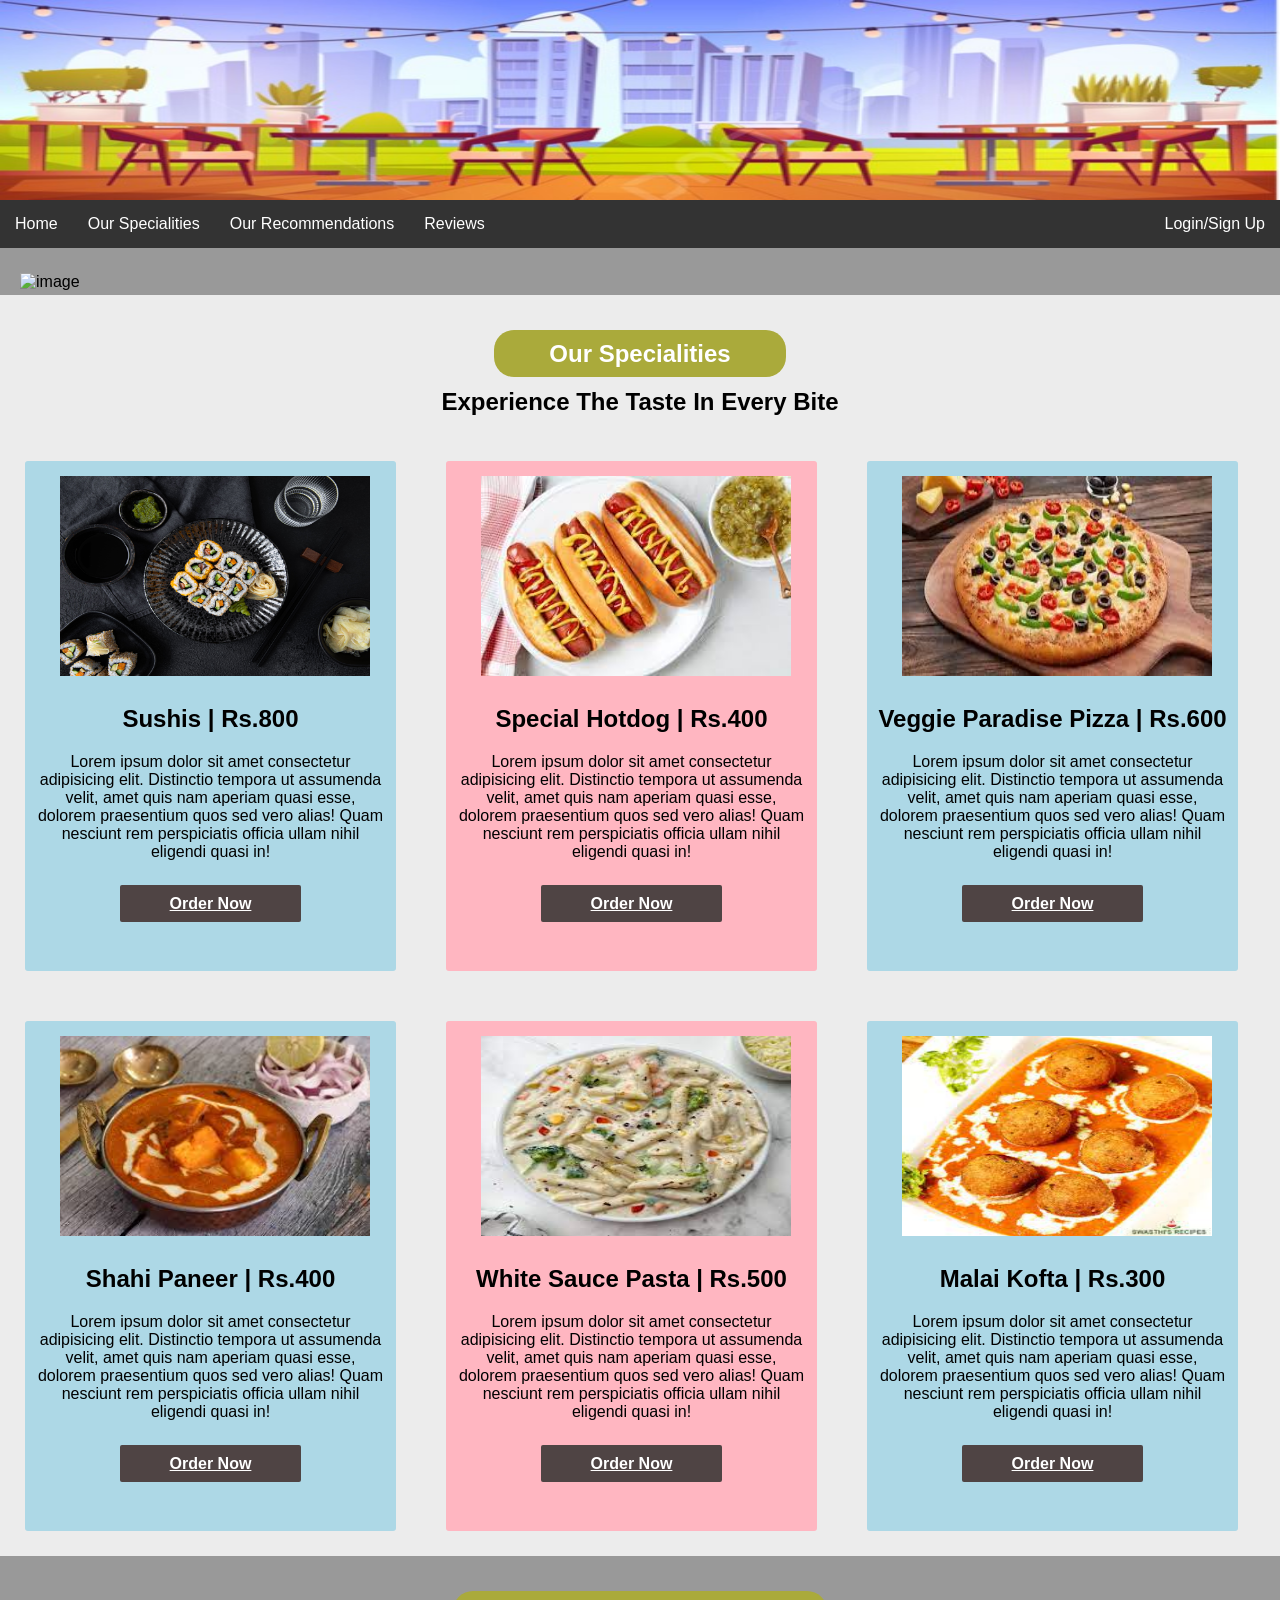
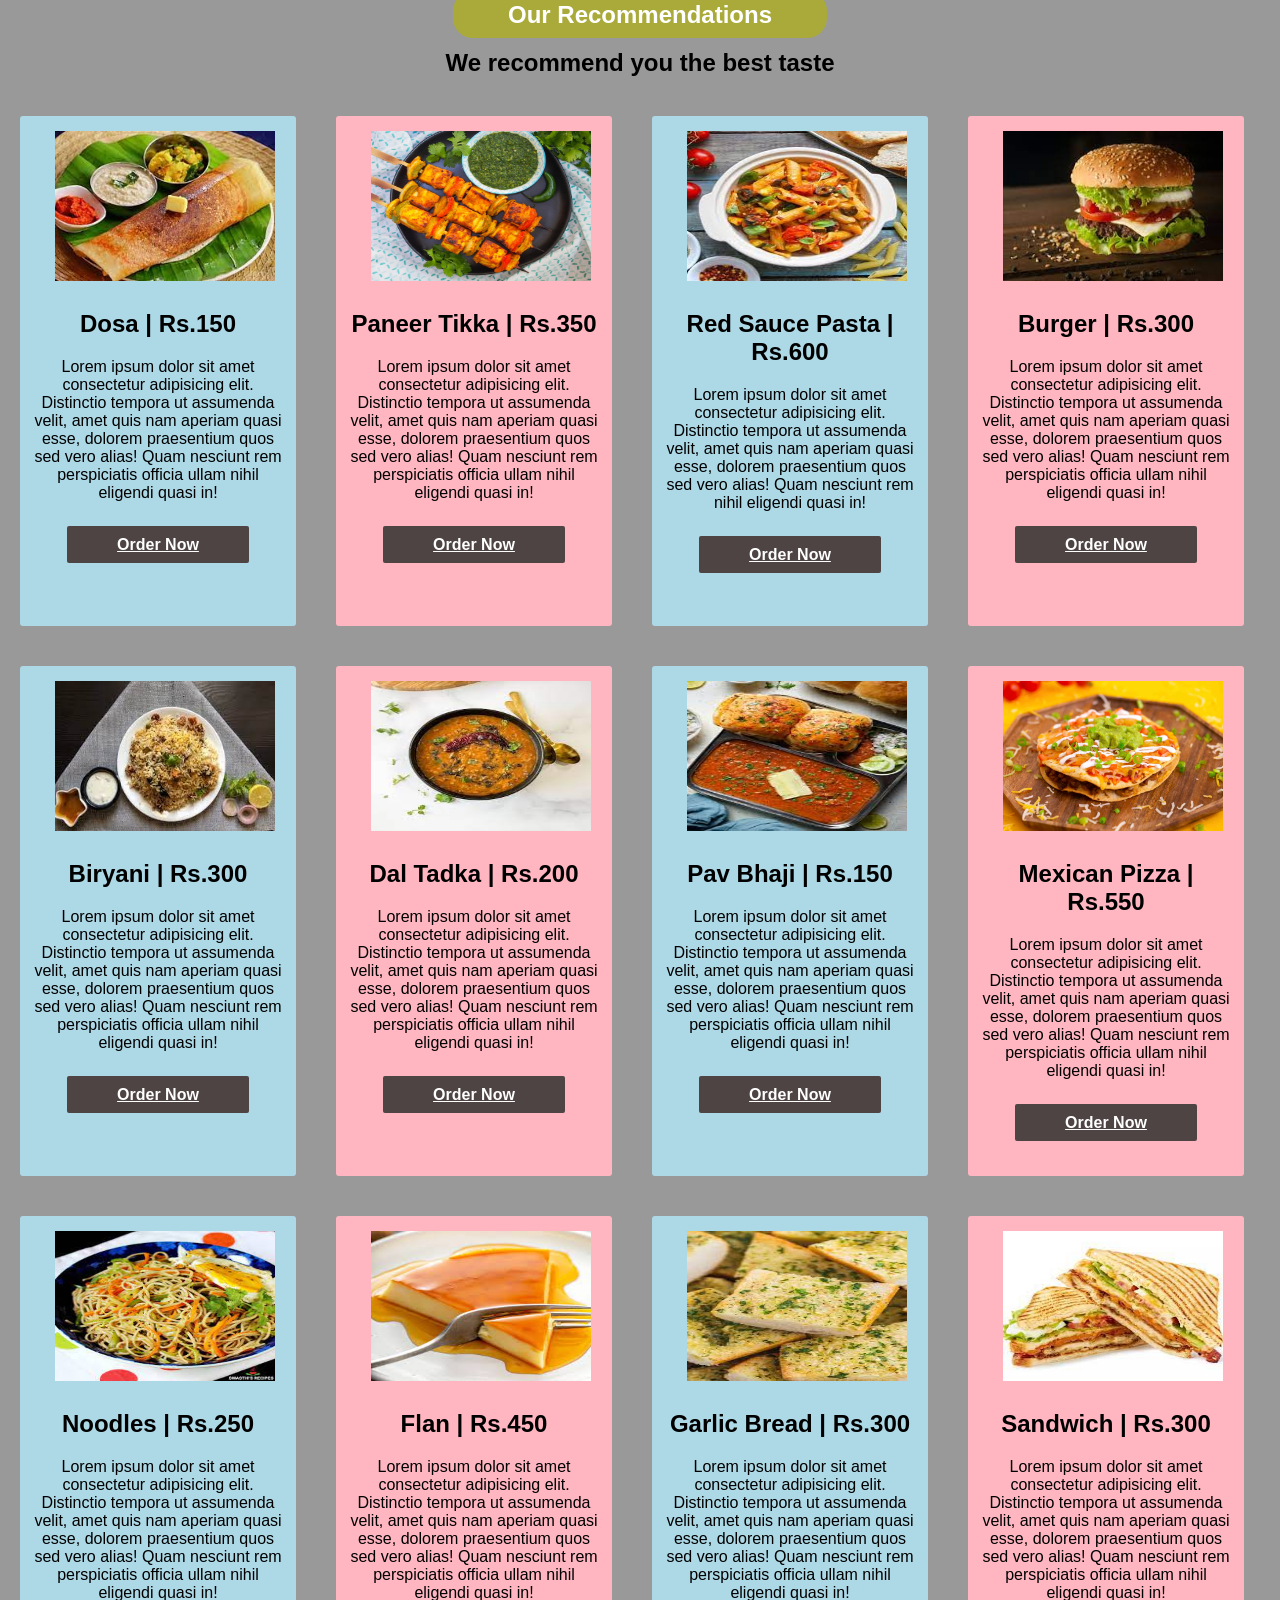
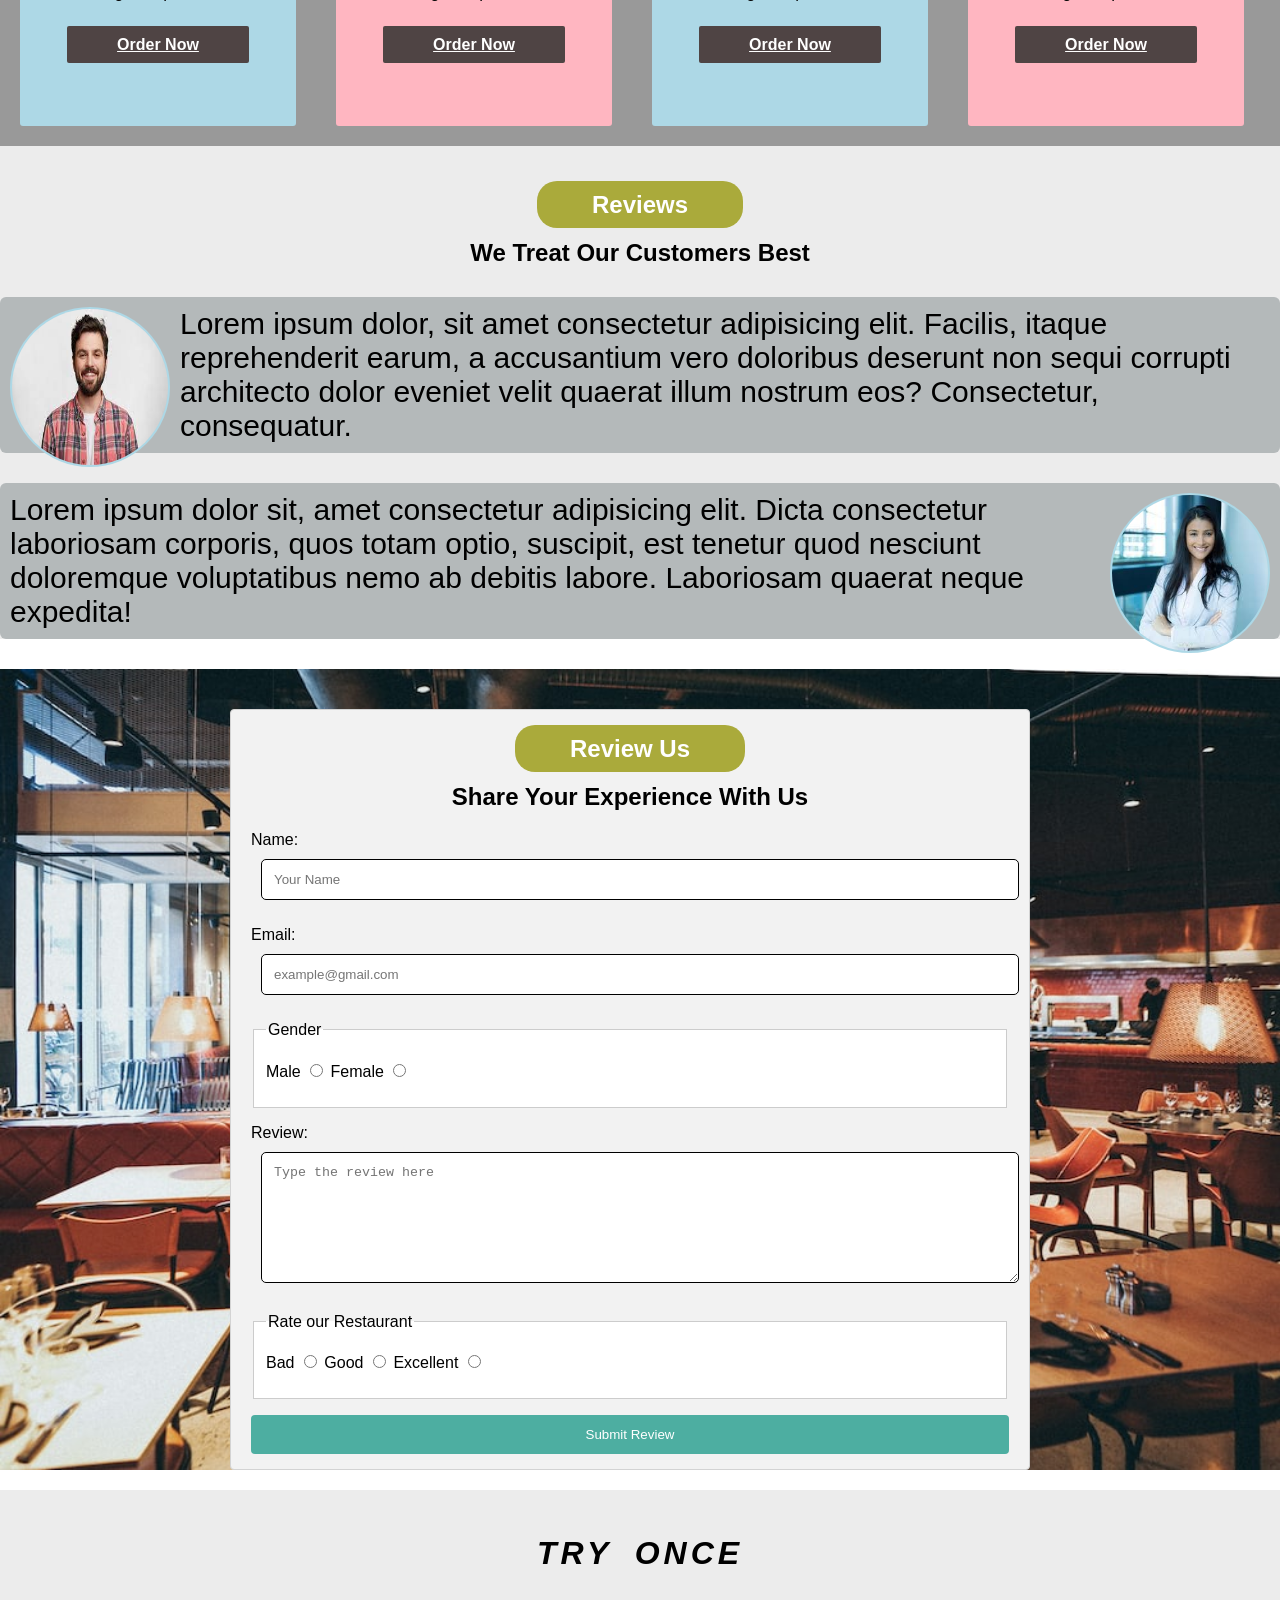
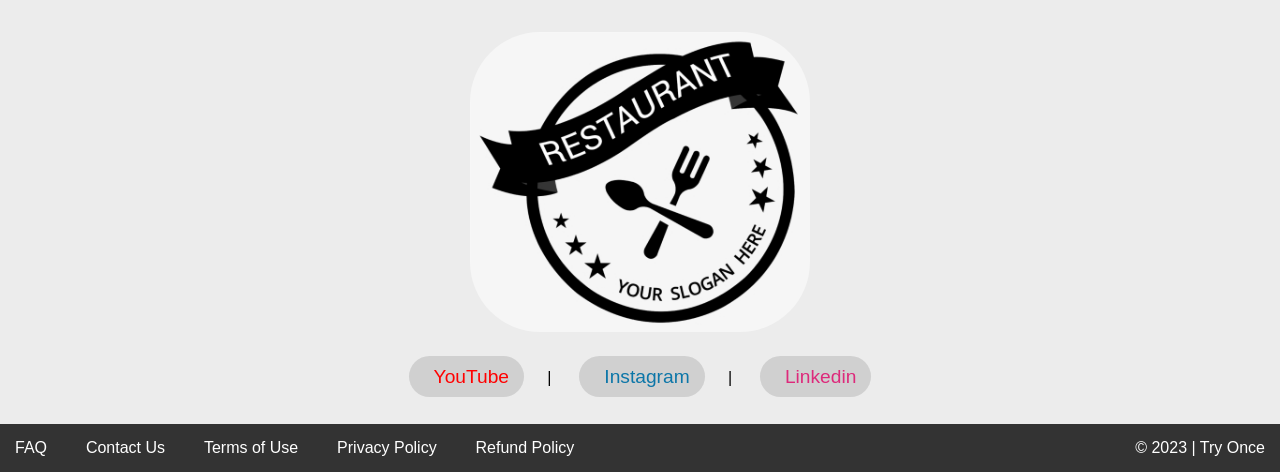
==== index.html @ 4b57f602 "restaurant_frontend_project" ====
<!DOCTYPE html>
<html lang="en">
<head>
    <meta charset="UTF-8">
    <meta http-equiv="X-UA-Compatible" content="IE=edge">
    <meta name="viewport" content="width=device-width, initial-scale=1.0">
    <title>Try Once | Restorent</title>
    
    <link rel="stylesheet" href="project1.css">

</head>
<body>
    <header> 
        <div class="banner">
        </div>
    </header> 
    <nav>
        <a href="#" target="_blank" >Home</a> 
        <a href="#" target="_blank" >Our Specialities</a>
        <a href="#" target="_blank" >Our Recommendations</a>
        <a href="#" target="_blank" >Reviews</a>
        <a class="flex-align-right" href="#" target="_blank" >Login/Sign Up</a>
    </nav>
    <main>
        <section> 
                <img class="home_img" src="https://m.media-amazon.com/images/I/71mlk+5TszL._SL1500_.jpg" alt="image">
        </section>
        <section>
            <h1> <span>Our Specialities
            </span> </h1>
            <h2> <span>Experience The Taste In Every Bite</span></h2>
            <div class="flex-container-1">
                <div class="class1">
                    <img src="sushis.jpg" width="250px" alt="This is a image.">
                    <h2>Sushis | Rs.800</h2>
                    <p>Lorem ipsum dolor sit amet consectetur adipisicing elit. Distinctio tempora ut assumenda velit, amet quis nam aperiam quasi esse, dolorem praesentium quos sed vero alias! Quam nesciunt rem perspiciatis officia ullam nihil eligendi quasi in!
                    </p>
                    <br>
                    <a href="#">Order Now</a>
                </div>

                <div class="class2">
                    <img src="hotdog.jpg" width="250px" alt="This is a image.">
                    <h2>Special Hotdog | Rs.400</h2>
                    <p>Lorem ipsum dolor sit amet consectetur adipisicing elit. Distinctio tempora ut assumenda velit, amet quis nam aperiam quasi esse, dolorem praesentium quos sed vero alias! Quam nesciunt rem perspiciatis officia ullam nihil eligendi quasi in!
                    </p>
                    <br>
                    <a href="#">Order Now</a>
                </div>
            
                <div class="class3">
                    <img src="paradise pizza.jpg" width="250px" alt="This is a image.">
                    <h2>Veggie Paradise Pizza | Rs.600</h2>
                    <p>Lorem ipsum dolor sit amet consectetur adipisicing elit. Distinctio tempora ut assumenda velit, amet quis nam aperiam quasi esse, dolorem praesentium quos sed vero alias! Quam nesciunt rem perspiciatis officia ullam nihil eligendi quasi in!
                    </p>
                    <br>
                    <a href="#">Order Now</a>
                </div>

                <div class="class1">
                    <img src="shahi paneer.jpg" width="250px" alt="This is a image.">
                    <h2>Shahi Paneer | Rs.400</h2>
                    <p>Lorem ipsum dolor sit amet consectetur adipisicing elit. Distinctio tempora ut assumenda velit, amet quis nam aperiam quasi esse, dolorem praesentium quos sed vero alias! Quam nesciunt rem perspiciatis officia ullam nihil eligendi quasi in!
                    </p>
                    <br>
                    <a href="#">Order Now</a>
                </div>

                <div class="class2">
                    <img src="sauce pasta.jpg" width="250px" alt="This is a image.">
                    <h2>White Sauce Pasta | Rs.500</h2>
                    <p>Lorem ipsum dolor sit amet consectetur adipisicing elit. Distinctio tempora ut assumenda velit, amet quis nam aperiam quasi esse, dolorem praesentium quos sed vero alias! Quam nesciunt rem perspiciatis officia ullam nihil eligendi quasi in!
                    </p>
                    <br>
                    <a href="#">Order Now</a>
                </div>
            
                <div class="class3">
                    <img src="kofta.jpg" width="250px" alt="This is a image.">
                    <h2>Malai Kofta | Rs.300</h2>
                    <p>Lorem ipsum dolor sit amet consectetur adipisicing elit. Distinctio tempora ut assumenda velit, amet quis nam aperiam quasi esse, dolorem praesentium quos sed vero alias! Quam nesciunt rem perspiciatis officia ullam nihil eligendi quasi in!
                    </p>
                    <br>
                    <a href="#">Order Now</a>
                </div>
                </div>
        </section>
        <section>
            <h1> <span>Our Recommendations</span> </h1>
            <h2> <span>We recommend you the best taste</span></h2>
            <div class="flex-container-1">
                    <div class="class4">
                        <img src="dosa.jpg" width="250px" alt="This is a image.">
                        <h2>Dosa | Rs.150</h2>
                        <p>Lorem ipsum dolor sit amet consectetur adipisicing elit. Distinctio tempora ut assumenda velit, amet quis nam aperiam quasi esse, dolorem praesentium quos sed vero alias! Quam nesciunt rem perspiciatis officia ullam nihil eligendi quasi in!
                        </p>
                        <br>
                        <a href="#">Order Now</a>
                    </div>
    
                    <div class="class5">
                        <img src="paneer tikka.jpg" width="250px" alt="This is a image.">
                        <h2>Paneer Tikka | Rs.350</h2>
                        <p>Lorem ipsum dolor sit amet consectetur adipisicing elit. Distinctio tempora ut assumenda velit, amet quis nam aperiam quasi esse, dolorem praesentium quos sed vero alias! Quam nesciunt rem perspiciatis officia ullam nihil eligendi quasi in!
                        </p>
                        <br>
                        <a href="#">Order Now</a>
                    </div>
                
                    <div class="class4">
                        <img src="red sauce pasta.jpg" width="250px" alt="This is a image.">
                        <h2>Red Sauce Pasta | Rs.600</h2>
                        <p>Lorem ipsum dolor sit amet consectetur adipisicing elit. Distinctio tempora ut assumenda velit, amet quis nam aperiam quasi esse, dolorem praesentium quos sed vero alias! Quam nesciunt rem nihil eligendi quasi in!
                        </p>
                        <br>
                        <a href="#">Order Now</a>
                    </div>
    
                    <div class="class5">
                        <img src="burger.jpg" width="250px" alt="This is a image.">
                        <h2>Burger | Rs.300</h2>
                        <p>Lorem ipsum dolor sit amet consectetur adipisicing elit. Distinctio tempora ut assumenda velit, amet quis nam aperiam quasi esse, dolorem praesentium quos sed vero alias! Quam nesciunt rem perspiciatis officia ullam nihil eligendi quasi in!
                        </p>
                        <br>
                        <a href="#">Order Now</a>
                    </div>
    
                    <div class="class4">
                        <img src="biryani.jpg" width="250px" alt="This is a image.">
                        <h2>Biryani | Rs.300</h2>
                        <p>Lorem ipsum dolor sit amet consectetur adipisicing elit. Distinctio tempora ut assumenda velit, amet quis nam aperiam quasi esse, dolorem praesentium quos sed vero alias! Quam nesciunt rem perspiciatis officia ullam nihil eligendi quasi in!
                        </p>
                        <br>
                        <a href="#">Order Now</a>
                    </div>
                
                    <div class="class5">
                        <img src="dal tadka.jpg" width="250px" alt="This is a image.">
                        <h2>Dal Tadka | Rs.200</h2>
                        <p>Lorem ipsum dolor sit amet consectetur adipisicing elit. Distinctio tempora ut assumenda velit, amet quis nam aperiam quasi esse, dolorem praesentium quos sed vero alias! Quam nesciunt rem perspiciatis officia ullam nihil eligendi quasi in!
                        </p>
                        <br>
                        <a href="#">Order Now</a>
                    </div>

                    <div class="class4">
                            <img src="pav.jpg" width="250px" alt="This is a image.">
                            <h2>Pav Bhaji | Rs.150</h2>
                            <p>Lorem ipsum dolor sit amet consectetur adipisicing elit. Distinctio tempora ut assumenda velit, amet quis nam aperiam quasi esse, dolorem praesentium quos sed vero alias! Quam nesciunt rem perspiciatis officia ullam nihil eligendi quasi in!
                            </p>
                            <br>
                            <a href="#">Order Now</a>
                        </div>
        
                        <div class="class5">
                            <img src="mexican pizza.jpg" width="250px" alt="This is a image.">
                            <h2>Mexican Pizza | Rs.550</h2>
                            <p>Lorem ipsum dolor sit amet consectetur adipisicing elit. Distinctio tempora ut assumenda velit, amet quis nam aperiam quasi esse, dolorem praesentium quos sed vero alias! Quam nesciunt rem perspiciatis officia ullam nihil eligendi quasi in!
                            </p>
                            <br>
                            <a href="#">Order Now</a>
                        </div>
                    
                        <div class="class4">
                            <img src="noodles.jpg" width="250px" alt="This is a image.">
                            <h2>Noodles | Rs.250</h2>
                            <p>Lorem ipsum dolor sit amet consectetur adipisicing elit. Distinctio tempora ut assumenda velit, amet quis nam aperiam quasi esse, dolorem praesentium quos sed vero alias! Quam nesciunt rem perspiciatis officia ullam nihil eligendi quasi in!
                            </p>
                            <br>
                            <a href="#">Order Now</a>
                        </div>
        
                        <div class="class5">
                            <img src="flan.jpg" width="250px" alt="This is a image.">
                            <h2>Flan | Rs.450</h2>
                            <p>Lorem ipsum dolor sit amet consectetur adipisicing elit. Distinctio tempora ut assumenda velit, amet quis nam aperiam quasi esse, dolorem praesentium quos sed vero alias! Quam nesciunt rem perspiciatis officia ullam nihil eligendi quasi in!
                            </p>
                            <br>
                            <a href="#">Order Now</a>
                        </div>
        
                        <div class="class4">
                            <img src="bread.jpg" width="250px" alt="This is a image.">
                            <h2>Garlic Bread | Rs.300</h2>
                            <p>Lorem ipsum dolor sit amet consectetur adipisicing elit. Distinctio tempora ut assumenda velit, amet quis nam aperiam quasi esse, dolorem praesentium quos sed vero alias! Quam nesciunt rem perspiciatis officia ullam nihil eligendi quasi in!
                            </p>
                            <br>
                            <a href="#">Order Now</a>
                        </div>
                    
                        <div class="class5">
                            <img src="sandwich.jpg" width="250px" alt="This is a image.">
                            <h2>Sandwich | Rs.300</h2>
                            <p>Lorem ipsum dolor sit amet consectetur adipisicing elit. Distinctio tempora ut assumenda velit, amet quis nam aperiam quasi esse, dolorem praesentium quos sed vero alias! Quam nesciunt rem perspiciatis officia ullam nihil eligendi quasi in!
                            </p>
                            <br>
                            <a href="#">Order Now</a>
                        </div>
                        </div>
        </section>

        <section>
            <h1> <span>Reviews
            </span> </h1>
            <h2><span>We Treat Our Customers Best</span></h2>

                <div>
                    <img id="box0" src="man.jpg" alt="This is an image">
                    <p id="p0">Lorem ipsum dolor, sit amet consectetur adipisicing elit. Facilis, itaque reprehenderit earum, a accusantium vero doloribus deserunt non sequi corrupti architecto dolor eveniet velit quaerat illum nostrum eos? Consectetur, consequatur.</p>
                
                    <img id="box1" src="woman.jpg" alt="This is an image">
                    <p id="p1">Lorem ipsum dolor sit, amet consectetur adipisicing elit. Dicta consectetur laboriosam corporis, quos totam optio, suscipit, est tenetur quod nesciunt doloremque voluptatibus nemo ab debitis labore. Laboriosam quaerat neque expedita!</p>
                    </div>
        </section>

        <section class="for_review">
            <div class="container">
                <form action="">
                    <h1> <span>Review
                        Us</span> </h1>
                        <h2><span>Share Your Experience With Us</span></h2>
                    <p>
                        Name:  
                        <input type="text" name="name" required placeholder="Your Name">
                    </p>
                    <p>
                        Email:  
                        <input type="email" name="email" id="email" required placeholder="example@gmail.com">
                    </p>
                    <p>
                    <fieldset>
                        <legend>Gender</legend>
                        <p>
                        Male <input type="radio" name="gender" id="male">
                        Female <input type="radio" name="gender" id="female">
                        </p>
                    </fieldset>
                    </p>
                    <p>
                        Review: 
                        <textarea name="address" id="address" cols="50" rows="7" placeholder="Type the review here"></textarea>
                    </p>
                    <p>
                    <fieldset>
                        <legend>Rate our Restaurant</legend>
                        <p>
                        Bad <input type="radio" name="gender" id="male">
                        Good <input type="radio" name="gender" id="female">
                        Excellent <input type="radio" name="gender" id="female">
                        </p>
                    </fieldset>
                    </p>
                    <input type="submit" value="Submit Review">
                </div>
                </form> 

        </section>
        <section id="rahul">
            <h2 class="profile_name">
                Try Once
            </h2>
            <img class="profile_img" src="restaurant.png" alt="This is an image" width="400">
            <br>
            <div class="sm-handle">
            <a id="ab" href="https://www.youtube.com/" target="_blank" class="yt_handle"><i class="fa-brands fa-youtube fa-lg yt_handle" aria-hidden="true"></i>YouTube</a>&nbsp;&nbsp; | &nbsp;&nbsp;
            <a id="ab" href="https://www.instagram.com/" target="_blank" class="insta_handle"><i class="fa-brands fa-instagram fa-lg insta_handle" aria-hidden="true"></i>Instagram</a>&nbsp;&nbsp; | &nbsp;&nbsp;
            <a id="ab" href="https://www.linkedin.com/" target="_blank" class="link_handle"><i class="fa fa-linkedin fa-lg link_handle" aria-hidden="true"></i>Linkedin</a>
            <br><br><br>
            </div>
            </section>
    </main>
    <footer>
        <a href="#" target="_blank">FAQ</a>&nbsp;&nbsp;
        <a href="#" target="_blank">Contact Us</a>&nbsp;&nbsp;
        <a href="#" target="_blank">Terms of Use</a>&nbsp;&nbsp;
        <a href="#" target="_blank">Privacy Policy</a>&nbsp;&nbsp;
        <a href="#" target="_blank">Refund Policy</a>&nbsp;&nbsp;
        <a class="flex-align-right" href="#" target="_blank">&copy; 2023 | Try Once</a>
    </footer>
</body>
</html>
---- project1.css ----
* {
    box-sizing: border-box;
    list-style: none;
} 

body {
    margin: 0px;
    font-family: -apple-system, BlinkMacSystemFont, 'Segoe UI', Roboto, Oxygen, Ubuntu, Cantarell, 'Open Sans', 'Helvetica Neue', sans-serif;
}

.banner{
    height: 200px;
    min-height: 50px;
    background-repeat: no-repeat;
    background-position: top center;
    background-size: 50%;
    background-attachment: fixed;
}

.menu_img{
    border-radius: 100%;

}

header{ 
    background: url(banner_background.jpg);
    background-repeat: no-repeat;
    background-size: 100% 200px;
}

nav{
    overflow: hidden;
    position: sticky;
    z-index: 0;
    top: 0; 
    width: 100%;
}

.home_img{
    overflow: hidden;
    z-index: 0;
    top: 0; 
    width: 100%;
}

footer,nav {
    display: flex;
    /* overflow: hidden; */
    background-color: #333;
}

footer a,nav a {
    text-decoration: none;
    padding: 15px;
    text-align: center;
    float: left;
    color: white;
}

footer a:hover, nav a:hover{
    background-color: white;
    color: tomato;
}

h1,h2,section#rahul,footer{
    text-align: center;
}

section{
    padding-top: 25px;
    /* background-color: #333; */
}

section h1 span{
    background-color: rgb(170, 170, 59);
    padding: 10px 55px;
    border-radius: 20px;
    color: white;
}

section h2 span{
    color: black;
}

/* ch-6 se har ak item ke liye */

.flex-container-1{
    display: flex;
    width: 100%;
    height: 100%;
    flex-wrap: wrap;
    align-content:top;
}

.class1,.class3{
    width: 200px;
    height: 100%;
    text-align: center;
    background-color: lightblue;
    width: 371px;
    height: 510px;
    margin: 25px;
    border-radius: 3px;
    padding: 10px;
}

.class2{
    width: 200px;
    height: 100%;
    text-align: center;
    background-color: lightpink;
    width: 371px;
    height: 510px;
    margin: 25px;
    border-radius: 3px;
    /* position: relative; */
    top: -30px;
    padding: 10px;
}

.class1 a{
    background-color: rgb(79, 68, 68);
    font-weight: bold;
    color: white;
    padding: 10px 50px;
    background-size: px;
    border-radius: 2px;
}

.class1 img,.class2 img,.class3 img,.class4 img,.class5 img{
    margin: 5px;
    width: 350px;
    height: 200px;
}
.class4 img,.class5 img{
    width: 260px;
    height: 150px;
}
.class2 a, .class3 a,.class4 a,.class5 a{
    background-color: rgb(79, 68, 68);
    font-weight: bold;
    color: white;
    padding: 10px 50px;
    background-size: px;
    border-radius: 2px;
    /* top: 15px; */
}

/* .class1:hover,.class2:hover,.class3:hover{
    width: 200px;
    height: 100%;
    text-align: center;
    background-color: white;
    width: 380px;
    height: 510px;
    margin: 10px;
    border-radius: 3px;
    padding: 10px;
} */

.class1 a:hover,.class2 a:hover,.class3 a:hover,.class4 a:hover,.class5 a:hover{
    color: red;
}

.class4,.class5{
    width: 200px;
    height: 100%;
    text-align: center;
    background-color: lightblue;
    width: 276px;
    height: 510px;
    margin: 20px;
    border-radius: 3px;
    /* position: relative; */
    top: -30px;
    padding: 10px;
}

.class5{
    background-color: lightpink;
}


.flex-container-2{
    display:flexbox;
    width: 100%;
    height: 100%;
    flex-wrap: wrap;
    align-content:top;
}


#box0{
    float: left;
    margin: 10px;
    width: 160px;
    height: 160px;
    border-radius: 100%;
    background-color: lightblue;
    padding: 2px;
}
#box1{
    float: right;
    margin: 10px;
    width: 160px;
    height: 160px;
    border-radius: 100%;
    background-color: lightblue;
    padding: 2px;
}
#p1{
    background: rgb(180, 185, 186);
    border-radius: 6px;
    padding: 10px;
}
#p0{
    background: rgb(180, 185, 186);
    border-radius: 6px;
    padding: 10px;
}
#p0,#p1{
    font-size: 30px;
}

.for_review{
    background: url(review.jpg);
    background-repeat: no-repeat;
    background-size: 100% 100%;
}

.container{
    background-color: #f2f2f2;
    padding: 5px 20px 15px 20px;
    border: 1px solid lightgrey;
    border-radius: 4px;
    width: 800px;
    height: auto;
    margin-left: 230px;
    margin-right: 230px;
    margin-top: 15px;
    margin-bottom: 20px;
}

input[type="text"], input[type="email"], select, textarea{
    width: 100%;
    padding: 12px;
    border: 1px solid black;
    border-radius: 5px;
    margin: 10px;
}

fieldset{
    background-color: #fff;
    border: 1px solid #ccc;
}

input[type="submit"]{
    background-color: #4daea1;
    color: white;
    padding: 12px 20px;
    border: none;
    border-radius: 4px;
    cursor: pointer;
    width: 100%;
}

input[type="submit"]:hover{
    background-color: #4caf84;
}

section:nth-child(even){
    background-color: #ececec;
}

section:nth-child(odd){
    background-color: #999999;
}

img{
    padding: 0px 20px;
}


section h5{
    margin: 0px 130px;
}

.flex-align-right{
    margin-left: auto;
}

.profile_img{
    border-radius: 100px;
    padding: 30px;
}

.profile_name{
    font-size: 2em;
    font-weight: 900;
    font-style: italic;
    letter-spacing: 4px;
    word-spacing: 10px;
    text-transform: uppercase;
    margin: 20px 0px 30px 0px;
}

.sm-handle a{
    background-color: rgb(125 125 125 / 25%);
    padding: 10px 15px;
    border-radius: 30px;
    margin: 5px 10px;
    text-decoration: none;
    font-size: 1.20em;
}

.sm-handle a:hover{
    background-color: rgb(30 30 30 / 25%);
}

.sm-handle a i{
    margin: 5px;
}

.yt_handle{
    color: #ff0000;
}
.insta_handle{
    color: #0c76a8;
}
.link_handle{
    color: #dd2a7b;
}

.about_us{
    margin: 50px;
}
.about_us h4{
    font-size: 1.45em;
    padding: 0px 10px;
    color: #120f5e;
}
.about_us h5{
    color: #1c1a3a;
    font-weight: 900;
    padding-bottom: 10px 0px 20px 0px;
}

@media screen and (max-width: 700px) {
    footer,nav{
        flex-direction: column;
        padding: 10px 0px;
    }

    .flex-align-right{
        margin-left: 0;
    }
}
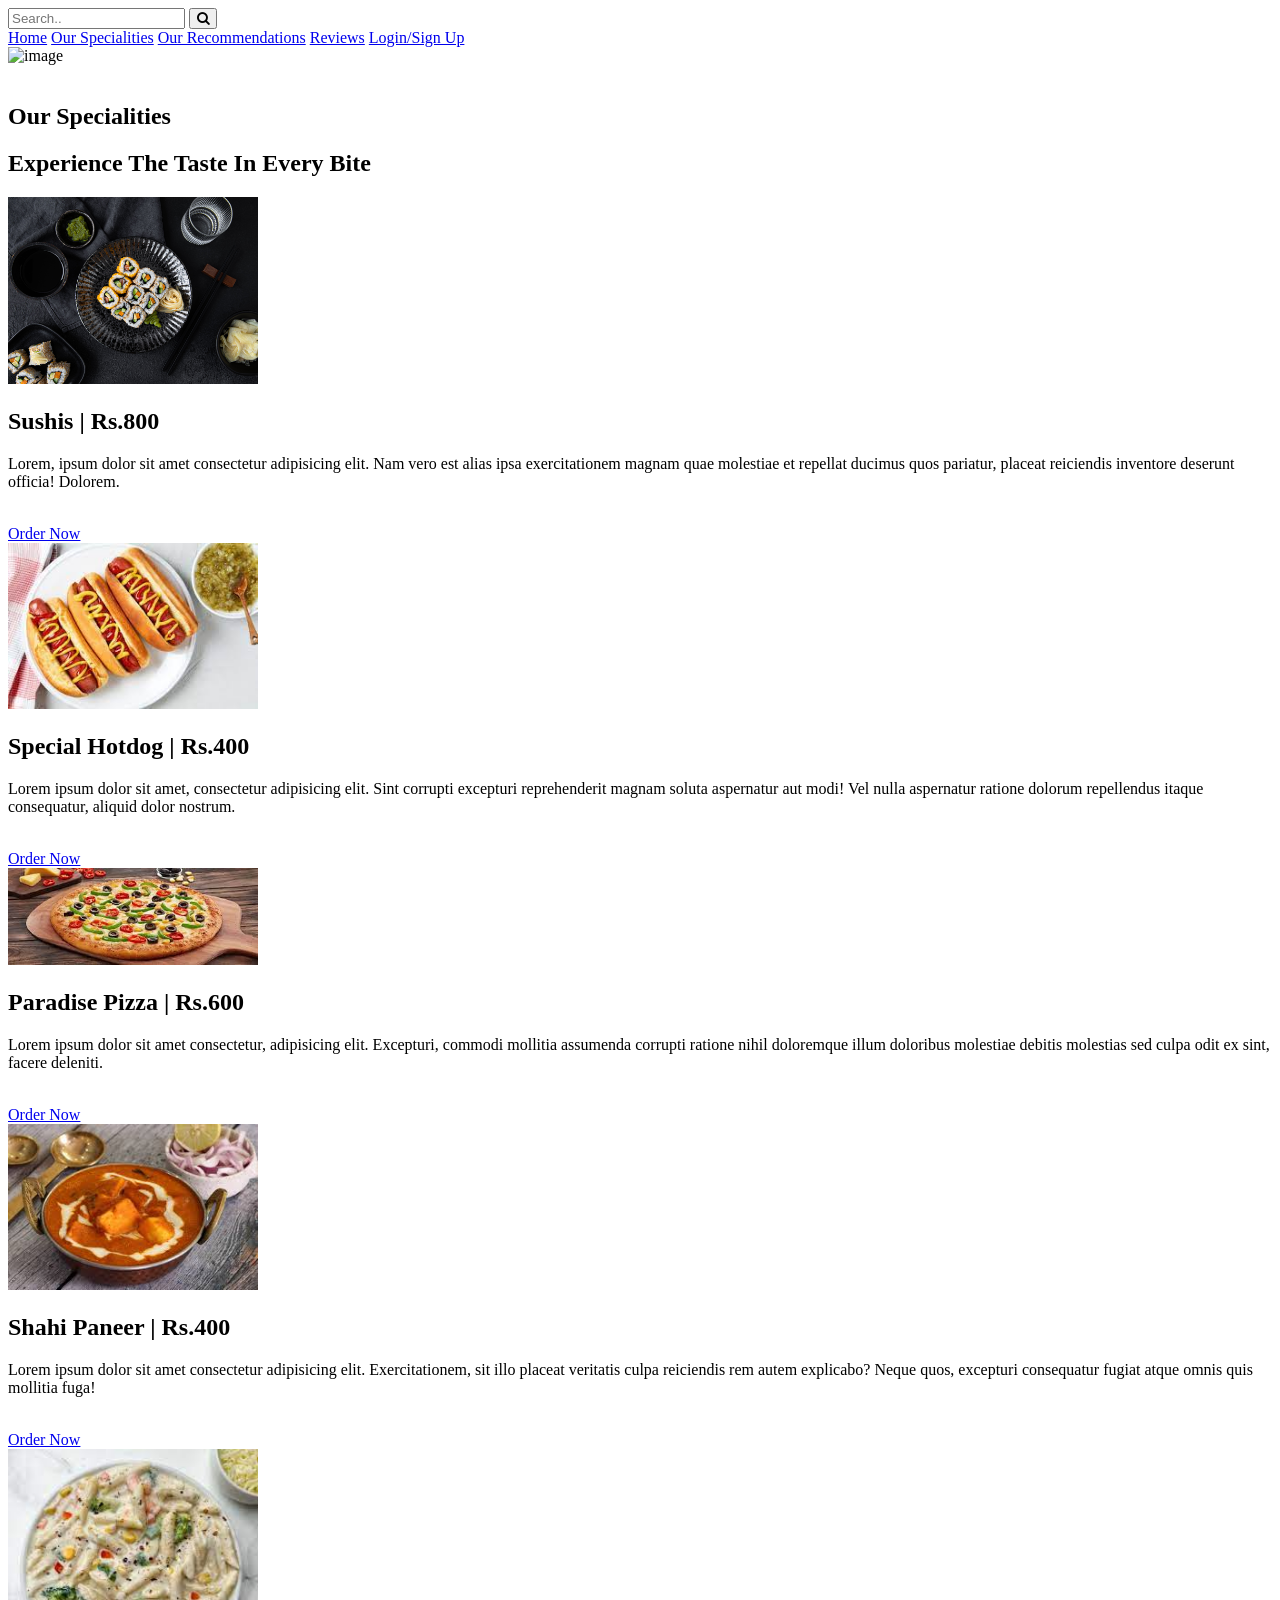
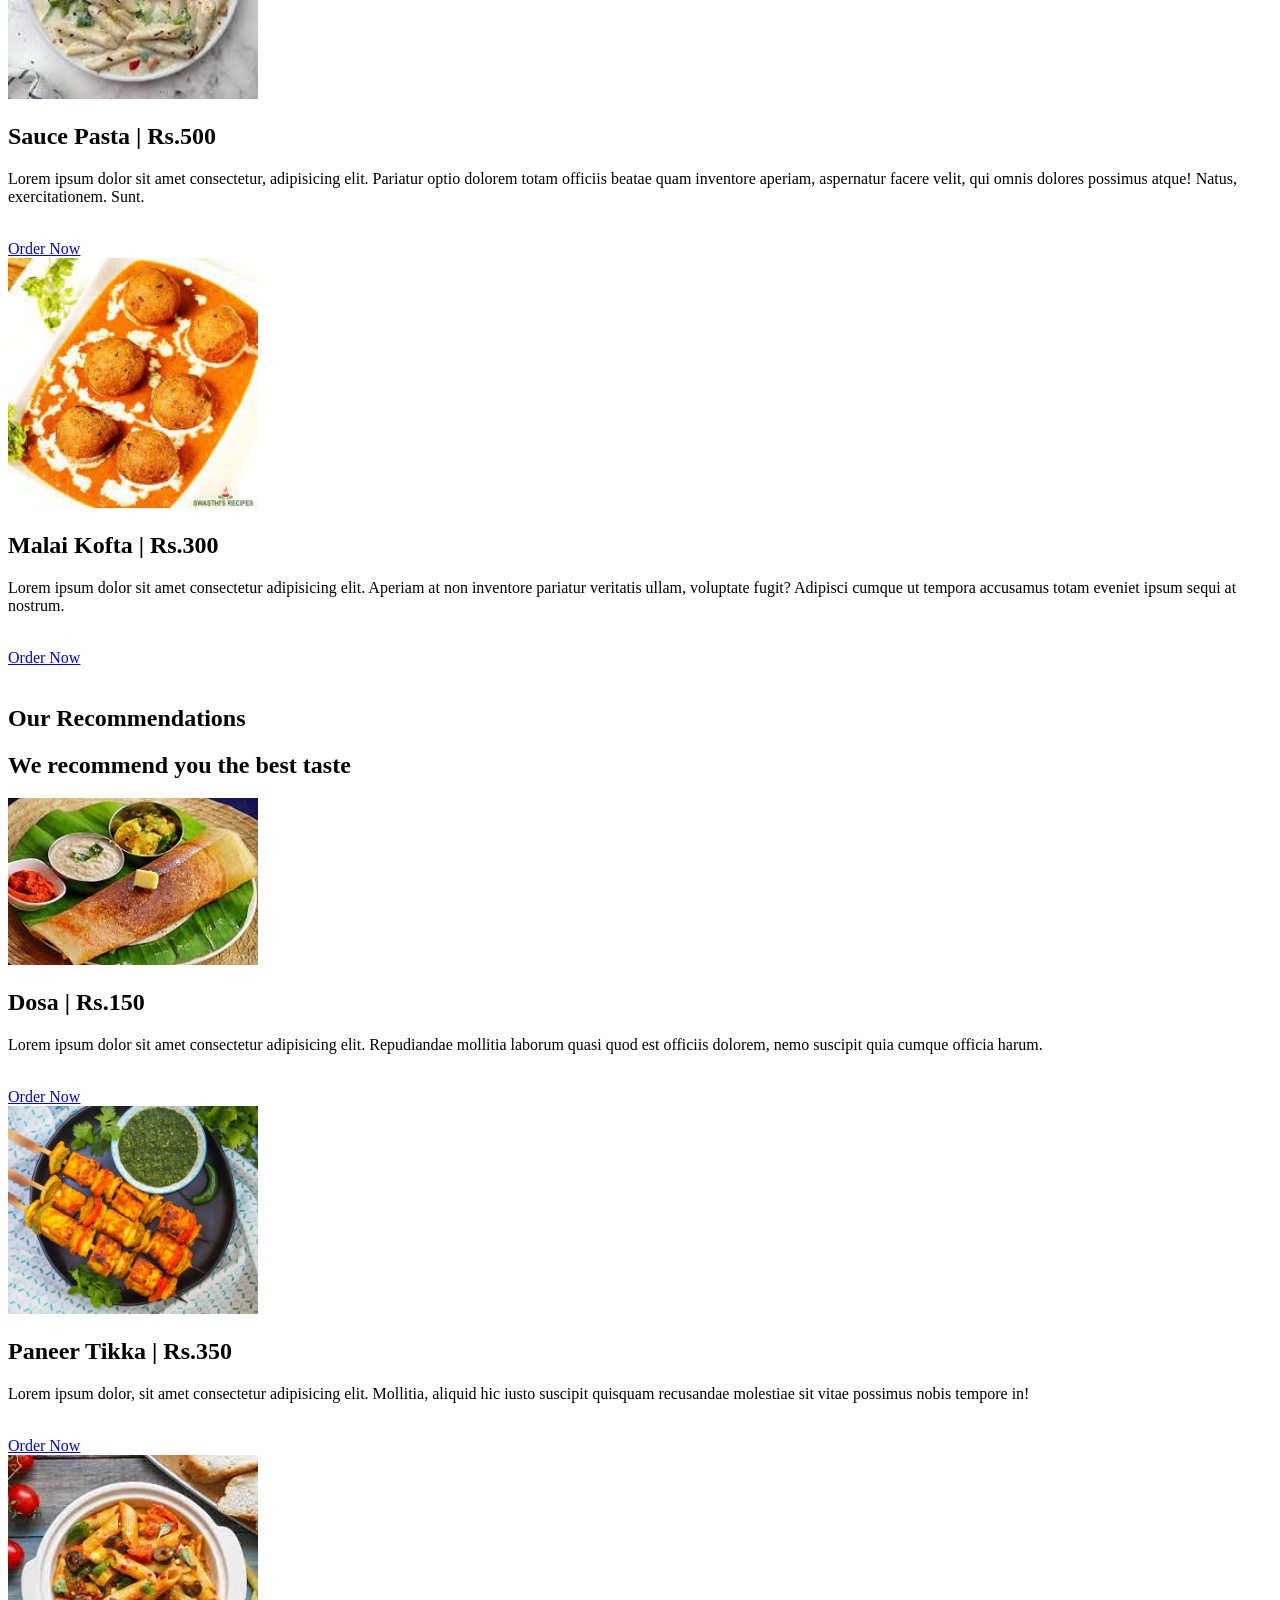
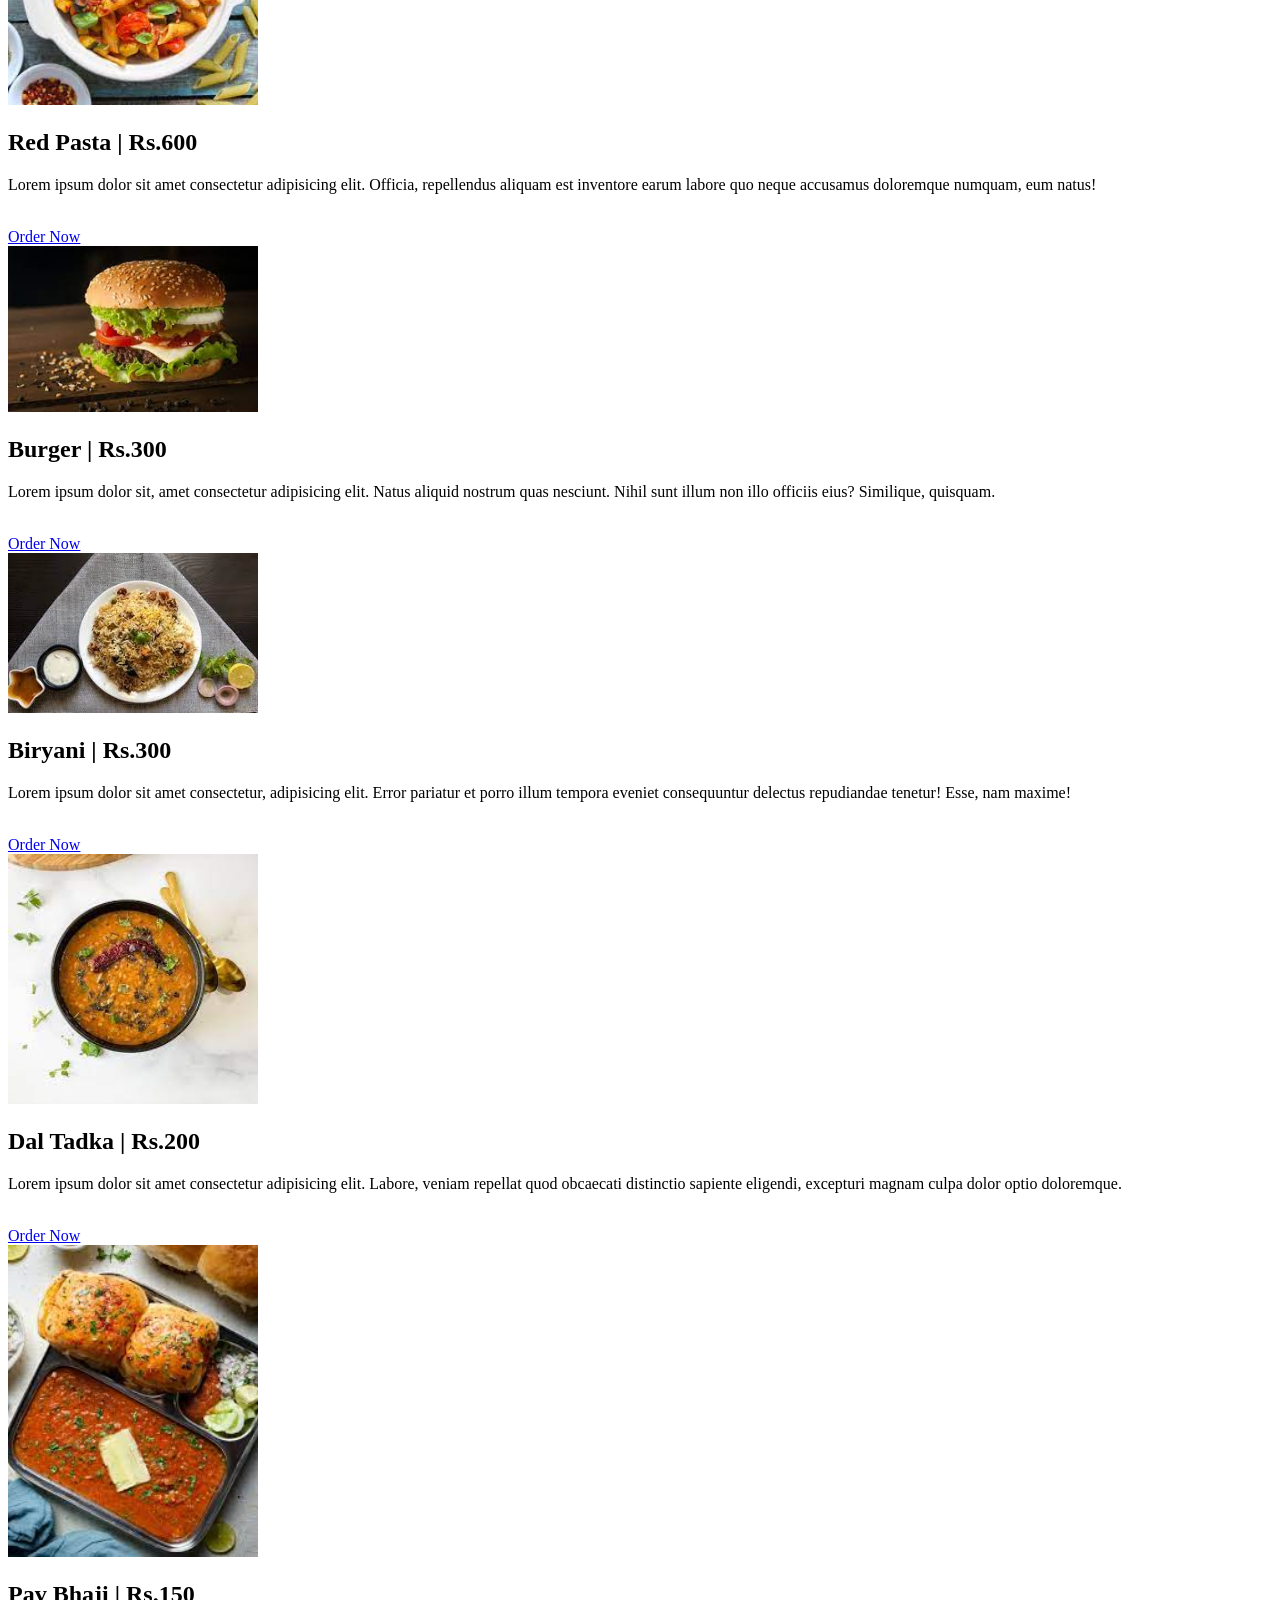
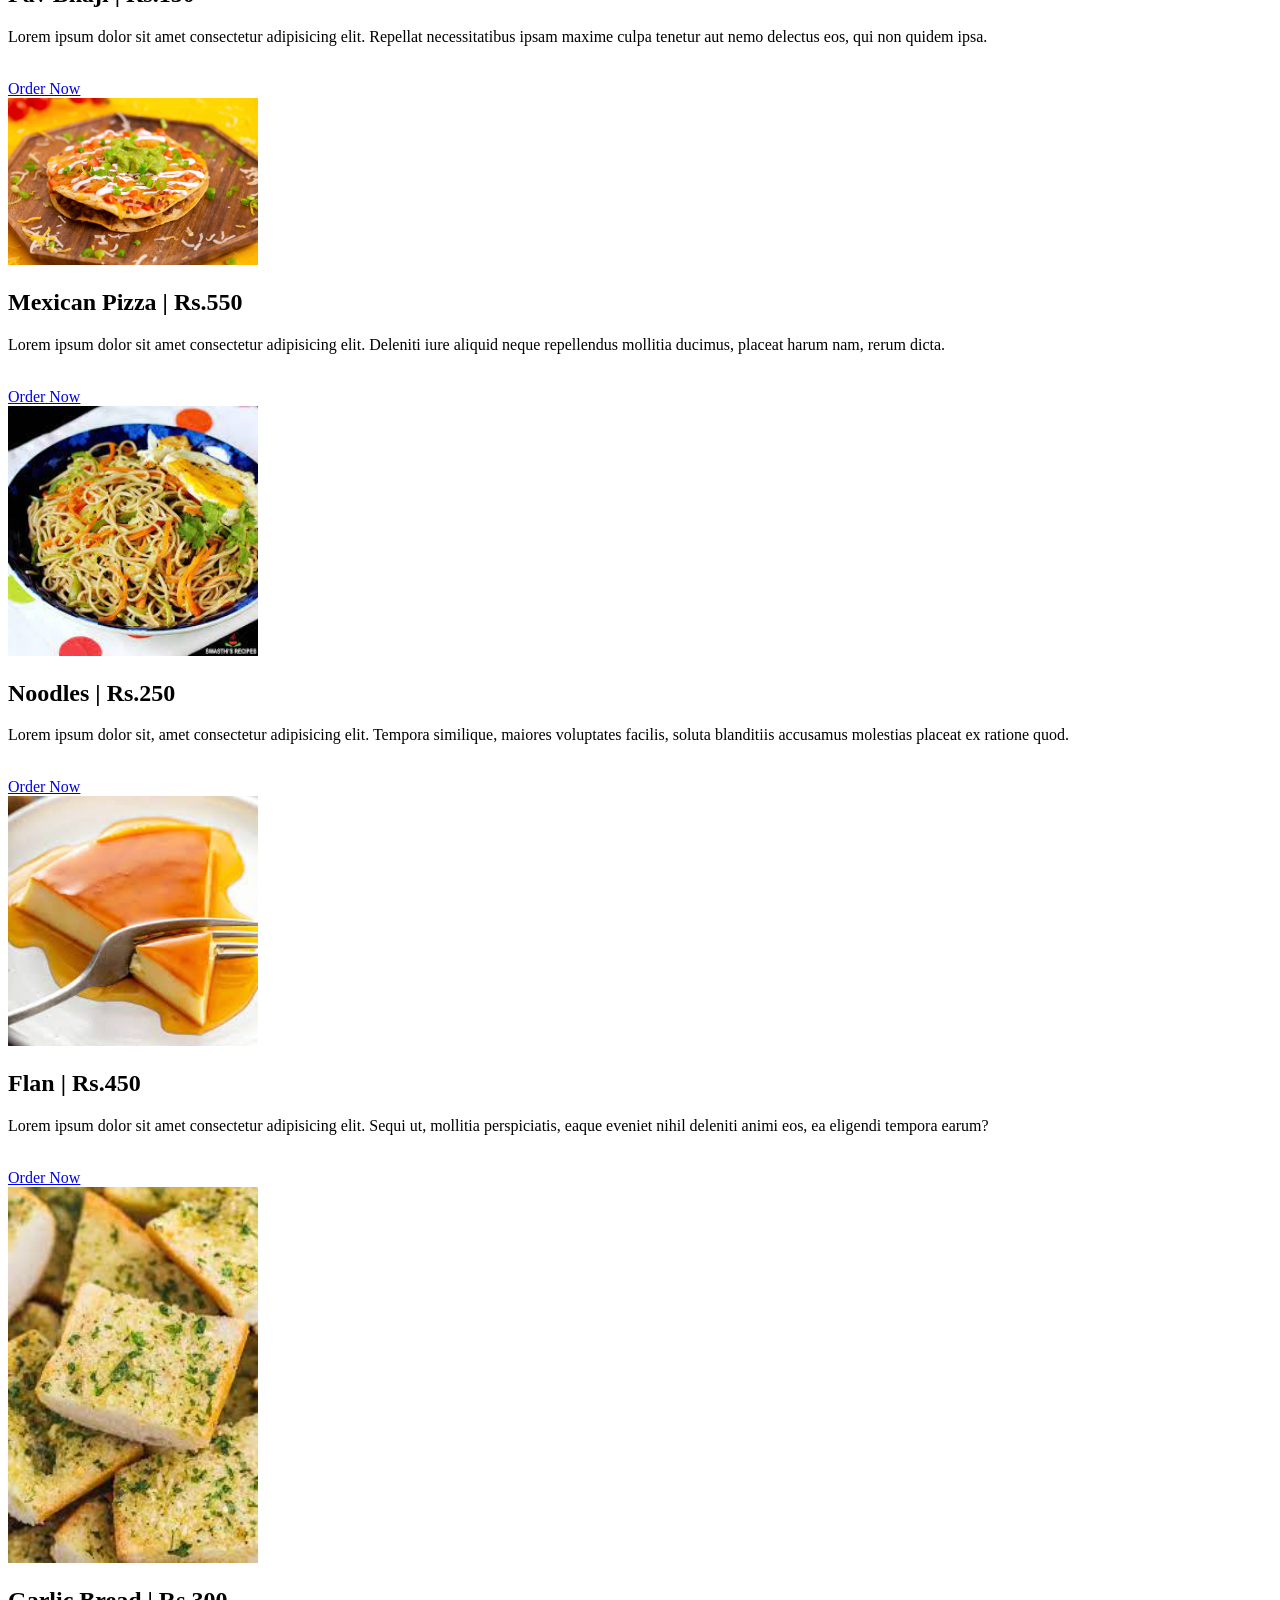
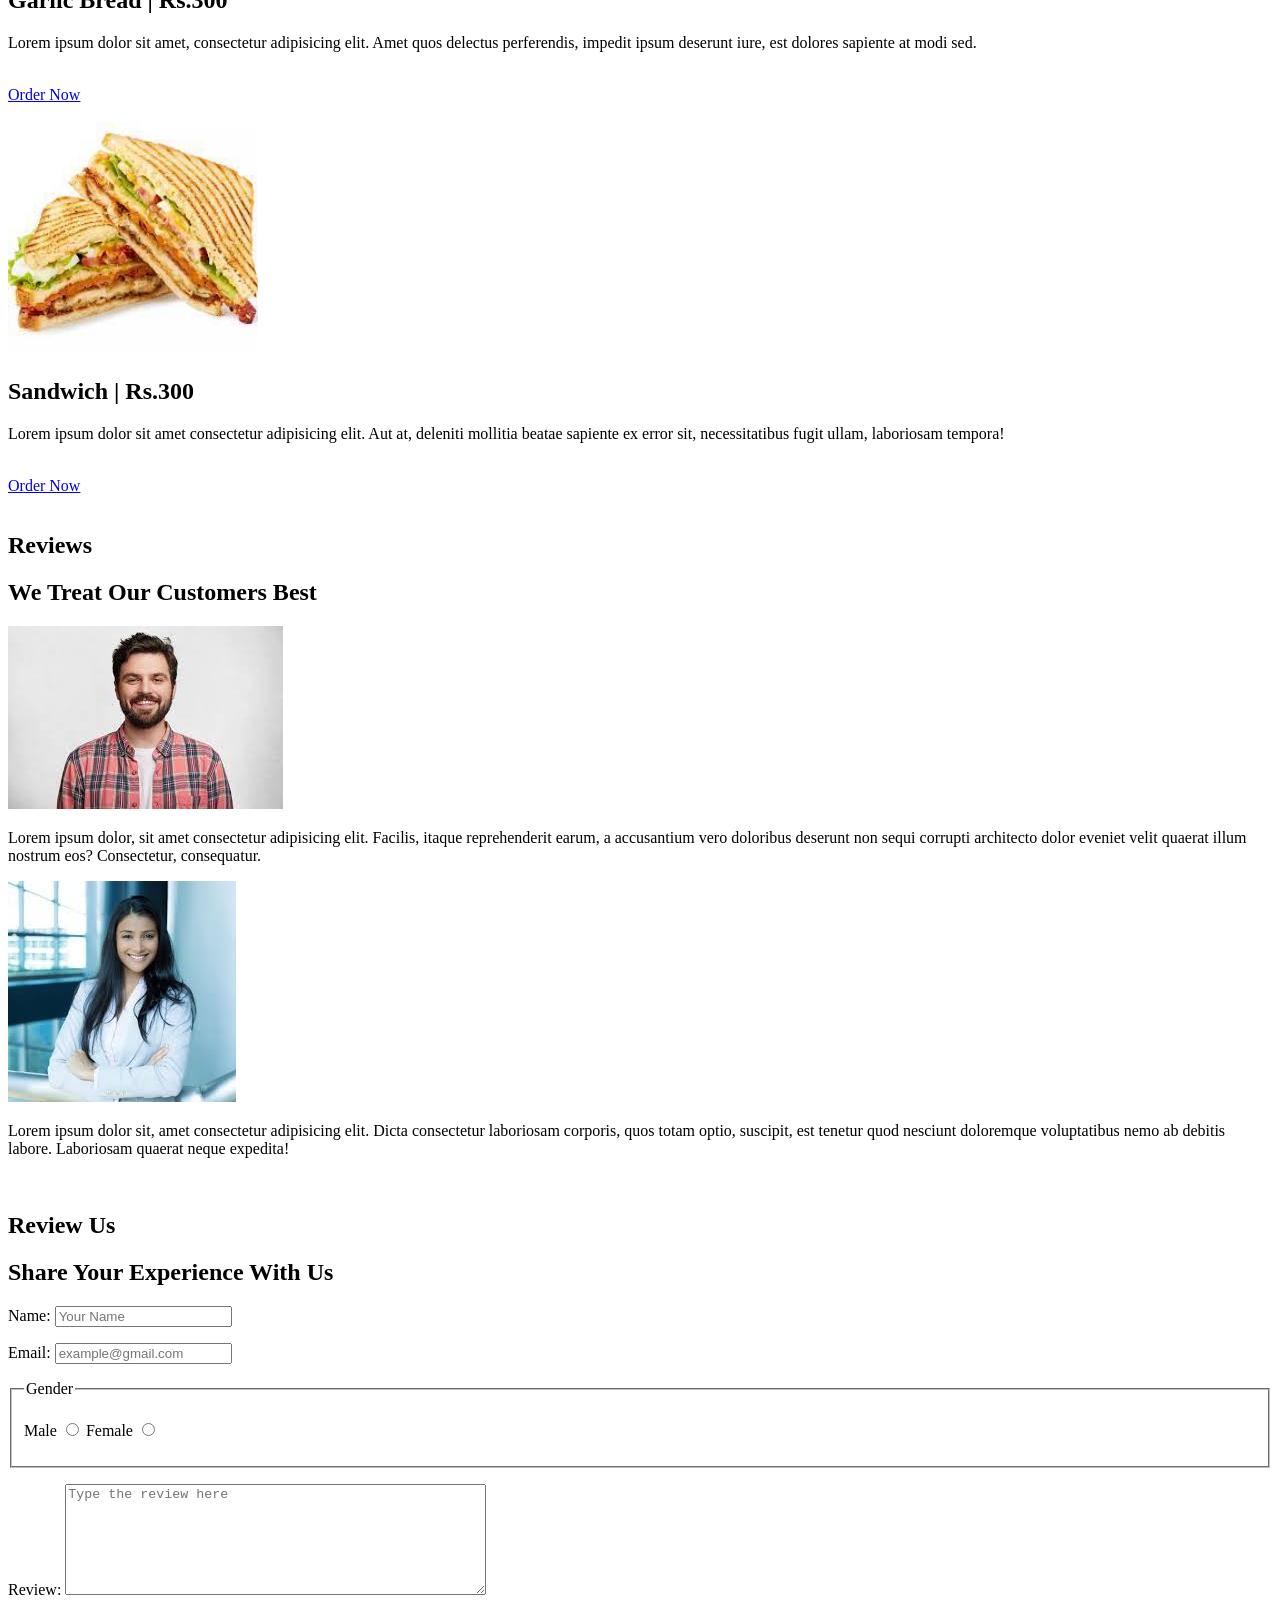
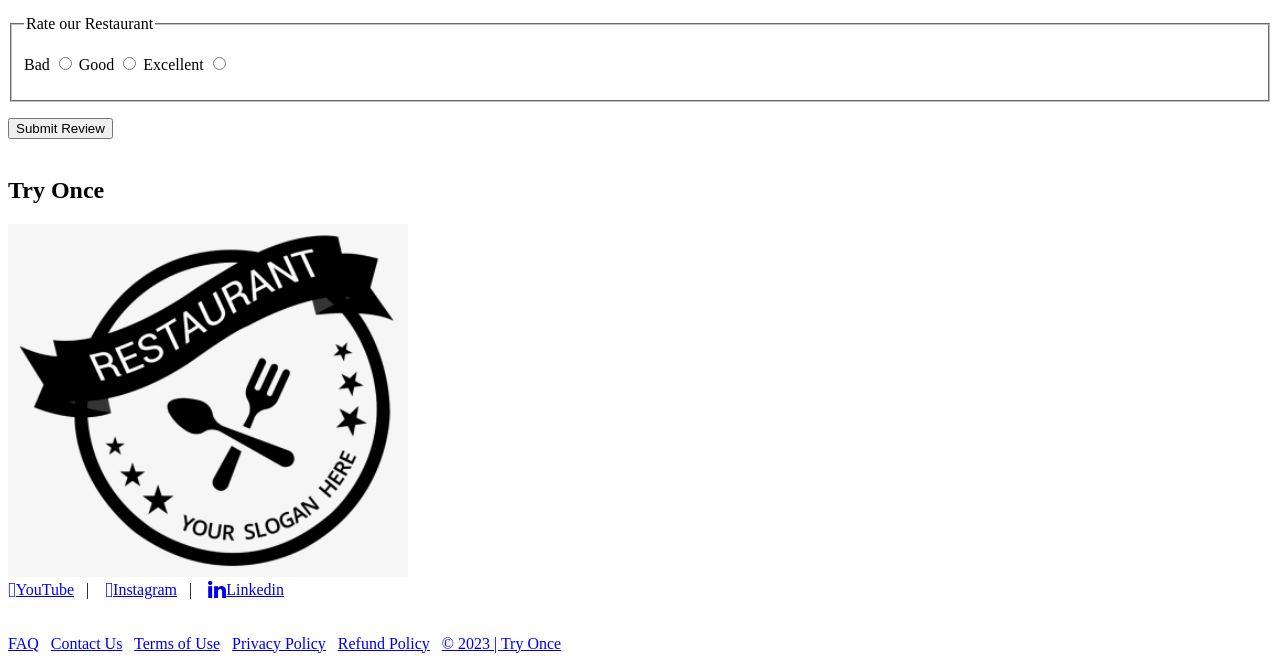
==== commit 44855e17: "Update index.html" ====
--- a/index.html
+++ b/index.html
@@ -6,216 +6,233 @@
     <meta name="viewport" content="width=device-width, initial-scale=1.0">
     <title>Try Once | Restorent</title>
     
-    <link rel="stylesheet" href="project1.css">
-
+    <link rel="stylesheet" href="css_file.css">
+ 
 </head>
-<body>
+<body> 
     <header> 
         <div class="banner">
         </div>
     </header> 
+            <link rel="stylesheet" href="https://cdnjs.cloudflare.com/ajax/libs/font-awesome/4.7.0/css/font-awesome.min.css">
+            <form class="example" action="action_page.php">
+                <input type="text" placeholder="Search.." name="search">
+                <button type="submit"><i class="fa fa-search"></i></button>
+            </form>
     <nav>
-        <a href="#" target="_blank" >Home</a> 
-        <a href="#" target="_blank" >Our Specialities</a>
-        <a href="#" target="_blank" >Our Recommendations</a>
-        <a href="#" target="_blank" >Reviews</a>
-        <a class="flex-align-right" href="#" target="_blank" >Login/Sign Up</a>
+        <a href="#Home">Home</a> 
+        <a href="#Our_Specialities" >Our Specialities</a>
+        <a href="#Our_Recommendations">Our Recommendations</a>
+        <a href="#reviews">Reviews</a>
+        <a class="flex-align-right" href="#login_page">Login/Sign Up</a>
     </nav>
     <main>
         <section> 
-                <img class="home_img" src="https://m.media-amazon.com/images/I/71mlk+5TszL._SL1500_.jpg" alt="image">
-        </section>
-        <section>
+                <img class="home_img" src="images/home.jpg" alt="image">
+        </section>
+        <section class="Our_Specialities" id="Our_Specialities">
+            <br>
             <h1> <span>Our Specialities
             </span> </h1>
             <h2> <span>Experience The Taste In Every Bite</span></h2>
             <div class="flex-container-1">
                 <div class="class1">
-                    <img src="sushis.jpg" width="250px" alt="This is a image.">
+                    <img src="images/sushis.jpg" width="250px" alt="This is a image.">
                     <h2>Sushis | Rs.800</h2>
-                    <p>Lorem ipsum dolor sit amet consectetur adipisicing elit. Distinctio tempora ut assumenda velit, amet quis nam aperiam quasi esse, dolorem praesentium quos sed vero alias! Quam nesciunt rem perspiciatis officia ullam nihil eligendi quasi in!
-                    </p>
-                    <br>
-                    <a href="#">Order Now</a>
+                    <p>Lorem, ipsum dolor sit amet consectetur adipisicing elit. Nam vero est alias ipsa exercitationem magnam quae molestiae et repellat ducimus quos pariatur, placeat reiciendis inventore deserunt officia! Dolorem.
+                    </p>
+                    <br>
+                    <a href="#">Order Now</a>
+                    <!-- <div class="btn">
+                        <input type="checkbox" class="check" id="check1">
+                        <label for="check1" class="label">
+                            <span class="add">Add +</span>
+                            <span class="added">added ✔</span>
+                        </label>
+                    </div> -->
                 </div>
 
                 <div class="class2">
-                    <img src="hotdog.jpg" width="250px" alt="This is a image.">
+                    <img src="images/hotdog.jpg" width="250px" alt="This is a image.">
                     <h2>Special Hotdog | Rs.400</h2>
-                    <p>Lorem ipsum dolor sit amet consectetur adipisicing elit. Distinctio tempora ut assumenda velit, amet quis nam aperiam quasi esse, dolorem praesentium quos sed vero alias! Quam nesciunt rem perspiciatis officia ullam nihil eligendi quasi in!
+                    <p>Lorem ipsum dolor sit amet, consectetur adipisicing elit. Sint corrupti excepturi reprehenderit magnam soluta aspernatur aut modi! Vel nulla aspernatur ratione dolorum repellendus itaque consequatur, aliquid dolor nostrum.
                     </p>
                     <br>
                     <a href="#">Order Now</a>
                 </div>
             
                 <div class="class3">
-                    <img src="paradise pizza.jpg" width="250px" alt="This is a image.">
-                    <h2>Veggie Paradise Pizza | Rs.600</h2>
-                    <p>Lorem ipsum dolor sit amet consectetur adipisicing elit. Distinctio tempora ut assumenda velit, amet quis nam aperiam quasi esse, dolorem praesentium quos sed vero alias! Quam nesciunt rem perspiciatis officia ullam nihil eligendi quasi in!
+                    <img src="images/paradise pizza.jpg" width="250px" alt="This is a image.">
+                    <h2>Paradise Pizza | Rs.600</h2>
+                    <p>Lorem ipsum dolor sit amet consectetur, adipisicing elit. Excepturi, commodi mollitia assumenda corrupti ratione nihil doloremque illum doloribus molestiae debitis molestias sed culpa odit ex sint, facere deleniti.
                     </p>
                     <br>
                     <a href="#">Order Now</a>
                 </div>
 
                 <div class="class1">
-                    <img src="shahi paneer.jpg" width="250px" alt="This is a image.">
+                    <img src="images/shahi paneer.jpg" width="250px" alt="This is a image.">
                     <h2>Shahi Paneer | Rs.400</h2>
-                    <p>Lorem ipsum dolor sit amet consectetur adipisicing elit. Distinctio tempora ut assumenda velit, amet quis nam aperiam quasi esse, dolorem praesentium quos sed vero alias! Quam nesciunt rem perspiciatis officia ullam nihil eligendi quasi in!
+                    <p>Lorem ipsum dolor sit amet consectetur adipisicing elit. Exercitationem, sit illo placeat veritatis culpa reiciendis rem autem explicabo? Neque quos, excepturi consequatur fugiat atque omnis quis mollitia fuga!
                     </p>
                     <br>
                     <a href="#">Order Now</a>
                 </div>
 
                 <div class="class2">
-                    <img src="sauce pasta.jpg" width="250px" alt="This is a image.">
-                    <h2>White Sauce Pasta | Rs.500</h2>
-                    <p>Lorem ipsum dolor sit amet consectetur adipisicing elit. Distinctio tempora ut assumenda velit, amet quis nam aperiam quasi esse, dolorem praesentium quos sed vero alias! Quam nesciunt rem perspiciatis officia ullam nihil eligendi quasi in!
+                    <img src="images/sauce pasta.jpg" width="250px" alt="This is a image.">
+                    <h2>Sauce Pasta | Rs.500</h2>
+                    <p>Lorem ipsum dolor sit amet consectetur, adipisicing elit. Pariatur optio dolorem totam officiis beatae quam inventore aperiam, aspernatur facere velit, qui omnis dolores possimus atque! Natus, exercitationem. Sunt.
                     </p>
                     <br>
                     <a href="#">Order Now</a>
                 </div>
             
                 <div class="class3">
-                    <img src="kofta.jpg" width="250px" alt="This is a image.">
+                    <img src="images/kofta.jpg" width="250px" alt="This is a image.">
                     <h2>Malai Kofta | Rs.300</h2>
-                    <p>Lorem ipsum dolor sit amet consectetur adipisicing elit. Distinctio tempora ut assumenda velit, amet quis nam aperiam quasi esse, dolorem praesentium quos sed vero alias! Quam nesciunt rem perspiciatis officia ullam nihil eligendi quasi in!
-                    </p>
-                    <br>
-                    <a href="#">Order Now</a>
-                </div>
-                </div>
-        </section>
-        <section>
+                    <p>Lorem ipsum dolor sit amet consectetur adipisicing elit. Aperiam at non inventore pariatur veritatis ullam, voluptate fugit? Adipisci cumque ut tempora accusamus totam eveniet ipsum sequi at nostrum.
+                    </p>
+                    <br>
+                    <a href="#">Order Now</a>
+                </div>
+                </div>
+        </section>
+        <section class="Our_Recommendations" id="Our_Recommendations">
+            <br>
             <h1> <span>Our Recommendations</span> </h1>
             <h2> <span>We recommend you the best taste</span></h2>
             <div class="flex-container-1">
                     <div class="class4">
-                        <img src="dosa.jpg" width="250px" alt="This is a image.">
+                        <img src="images/dosa.jpg" width="250px" alt="This is a image.">
                         <h2>Dosa | Rs.150</h2>
-                        <p>Lorem ipsum dolor sit amet consectetur adipisicing elit. Distinctio tempora ut assumenda velit, amet quis nam aperiam quasi esse, dolorem praesentium quos sed vero alias! Quam nesciunt rem perspiciatis officia ullam nihil eligendi quasi in!
+                        <p>Lorem ipsum dolor sit amet consectetur adipisicing elit. Repudiandae mollitia laborum quasi quod est officiis dolorem, nemo suscipit quia cumque officia harum.
                         </p>
                         <br>
                         <a href="#">Order Now</a>
                     </div>
     
                     <div class="class5">
-                        <img src="paneer tikka.jpg" width="250px" alt="This is a image.">
+                        <img src="images/paneer tikka.jpg" width="250px" alt="This is a image.">
                         <h2>Paneer Tikka | Rs.350</h2>
-                        <p>Lorem ipsum dolor sit amet consectetur adipisicing elit. Distinctio tempora ut assumenda velit, amet quis nam aperiam quasi esse, dolorem praesentium quos sed vero alias! Quam nesciunt rem perspiciatis officia ullam nihil eligendi quasi in!
+                        <p>Lorem ipsum dolor, sit amet consectetur adipisicing elit. Mollitia, aliquid hic iusto suscipit quisquam recusandae molestiae sit vitae possimus nobis tempore in!
                         </p>
                         <br>
                         <a href="#">Order Now</a>
                     </div>
                 
                     <div class="class4">
-                        <img src="red sauce pasta.jpg" width="250px" alt="This is a image.">
-                        <h2>Red Sauce Pasta | Rs.600</h2>
-                        <p>Lorem ipsum dolor sit amet consectetur adipisicing elit. Distinctio tempora ut assumenda velit, amet quis nam aperiam quasi esse, dolorem praesentium quos sed vero alias! Quam nesciunt rem nihil eligendi quasi in!
+                        <img src="images/red sauce pasta.jpg" width="250px" alt="This is a image.">
+                        <h2>Red Pasta | Rs.600</h2>
+                        <p>Lorem ipsum dolor sit amet consectetur adipisicing elit. Officia, repellendus aliquam est inventore earum labore quo neque accusamus doloremque numquam, eum natus!
                         </p>
                         <br>
                         <a href="#">Order Now</a>
                     </div>
     
                     <div class="class5">
-                        <img src="burger.jpg" width="250px" alt="This is a image.">
+                        <img src="images/burger.jpg" width="250px" alt="This is a image.">
                         <h2>Burger | Rs.300</h2>
-                        <p>Lorem ipsum dolor sit amet consectetur adipisicing elit. Distinctio tempora ut assumenda velit, amet quis nam aperiam quasi esse, dolorem praesentium quos sed vero alias! Quam nesciunt rem perspiciatis officia ullam nihil eligendi quasi in!
-                        </p>
-                        <br>
-                        <a href="#">Order Now</a>
-                    </div>
-    
-                    <div class="class4">
-                        <img src="biryani.jpg" width="250px" alt="This is a image.">
+                        <p>Lorem ipsum dolor sit, amet consectetur adipisicing elit. Natus aliquid nostrum quas nesciunt. Nihil sunt illum non illo officiis eius? Similique, quisquam.
+                        </p>
+                        <br>
+                        <a href="#">Order Now</a>
+                    </div>
+    
+                    <div class="class4">
+                        <img src="images/biryani.jpg" width="250px" alt="This is a image.">
                         <h2>Biryani | Rs.300</h2>
-                        <p>Lorem ipsum dolor sit amet consectetur adipisicing elit. Distinctio tempora ut assumenda velit, amet quis nam aperiam quasi esse, dolorem praesentium quos sed vero alias! Quam nesciunt rem perspiciatis officia ullam nihil eligendi quasi in!
+                        <p>Lorem ipsum dolor sit amet consectetur, adipisicing elit. Error pariatur et porro illum tempora eveniet consequuntur delectus repudiandae tenetur! Esse, nam maxime!
                         </p>
                         <br>
                         <a href="#">Order Now</a>
                     </div>
                 
                     <div class="class5">
-                        <img src="dal tadka.jpg" width="250px" alt="This is a image.">
+                        <img src="images/dal tadka.jpg" width="250px" alt="This is a image.">
                         <h2>Dal Tadka | Rs.200</h2>
-                        <p>Lorem ipsum dolor sit amet consectetur adipisicing elit. Distinctio tempora ut assumenda velit, amet quis nam aperiam quasi esse, dolorem praesentium quos sed vero alias! Quam nesciunt rem perspiciatis officia ullam nihil eligendi quasi in!
-                        </p>
-                        <br>
-                        <a href="#">Order Now</a>
-                    </div>
-
-                    <div class="class4">
-                            <img src="pav.jpg" width="250px" alt="This is a image.">
+                        <p>Lorem ipsum dolor sit amet consectetur adipisicing elit. Labore, veniam repellat quod obcaecati distinctio sapiente eligendi, excepturi magnam culpa dolor optio doloremque.
+                        </p>
+                        <br>
+                        <a href="#">Order Now</a>
+                    </div>
+
+                    <div class="class4">
+                            <img src="images/pav.jpg" width="250px" alt="This is a image.">
                             <h2>Pav Bhaji | Rs.150</h2>
-                            <p>Lorem ipsum dolor sit amet consectetur adipisicing elit. Distinctio tempora ut assumenda velit, amet quis nam aperiam quasi esse, dolorem praesentium quos sed vero alias! Quam nesciunt rem perspiciatis officia ullam nihil eligendi quasi in!
+                            <p>Lorem ipsum dolor sit amet consectetur adipisicing elit. Repellat necessitatibus ipsam maxime culpa tenetur aut nemo delectus eos, qui non quidem ipsa.
                             </p>
                             <br>
                             <a href="#">Order Now</a>
                         </div>
         
                         <div class="class5">
-                            <img src="mexican pizza.jpg" width="250px" alt="This is a image.">
+                            <img src="images/mexican pizza.jpg" width="250px" alt="This is a image.">
                             <h2>Mexican Pizza | Rs.550</h2>
-                            <p>Lorem ipsum dolor sit amet consectetur adipisicing elit. Distinctio tempora ut assumenda velit, amet quis nam aperiam quasi esse, dolorem praesentium quos sed vero alias! Quam nesciunt rem perspiciatis officia ullam nihil eligendi quasi in!
+                            <p>Lorem ipsum dolor sit amet consectetur adipisicing elit. Deleniti iure aliquid neque repellendus mollitia ducimus, placeat harum nam, rerum dicta.
                             </p>
                             <br>
                             <a href="#">Order Now</a>
                         </div>
                     
                         <div class="class4">
-                            <img src="noodles.jpg" width="250px" alt="This is a image.">
+                            <img src="images/noodles.jpg" width="250px" alt="This is a image.">
                             <h2>Noodles | Rs.250</h2>
-                            <p>Lorem ipsum dolor sit amet consectetur adipisicing elit. Distinctio tempora ut assumenda velit, amet quis nam aperiam quasi esse, dolorem praesentium quos sed vero alias! Quam nesciunt rem perspiciatis officia ullam nihil eligendi quasi in!
+                            <p>Lorem ipsum dolor sit, amet consectetur adipisicing elit. Tempora similique, maiores voluptates facilis, soluta blanditiis accusamus molestias placeat ex ratione quod.
                             </p>
                             <br>
                             <a href="#">Order Now</a>
                         </div>
         
                         <div class="class5">
-                            <img src="flan.jpg" width="250px" alt="This is a image.">
+                            <img src="images/flan.jpg" width="250px" alt="This is a image.">
                             <h2>Flan | Rs.450</h2>
-                            <p>Lorem ipsum dolor sit amet consectetur adipisicing elit. Distinctio tempora ut assumenda velit, amet quis nam aperiam quasi esse, dolorem praesentium quos sed vero alias! Quam nesciunt rem perspiciatis officia ullam nihil eligendi quasi in!
+                            <p>Lorem ipsum dolor sit amet consectetur adipisicing elit. Sequi ut, mollitia perspiciatis, eaque eveniet nihil deleniti animi eos, ea eligendi tempora earum?
                             </p>
                             <br>
                             <a href="#">Order Now</a>
                         </div>
         
                         <div class="class4">
-                            <img src="bread.jpg" width="250px" alt="This is a image.">
+                            <img src="images/bread.jpg" width="250px" alt="This is a image.">
                             <h2>Garlic Bread | Rs.300</h2>
-                            <p>Lorem ipsum dolor sit amet consectetur adipisicing elit. Distinctio tempora ut assumenda velit, amet quis nam aperiam quasi esse, dolorem praesentium quos sed vero alias! Quam nesciunt rem perspiciatis officia ullam nihil eligendi quasi in!
+                            <p>Lorem ipsum dolor sit amet, consectetur adipisicing elit. Amet quos delectus perferendis, impedit ipsum deserunt iure, est dolores sapiente at modi sed.
                             </p>
                             <br>
                             <a href="#">Order Now</a>
                         </div>
                     
                         <div class="class5">
-                            <img src="sandwich.jpg" width="250px" alt="This is a image.">
+                            <img src="images/sandwich.jpg" width="250px" alt="This is a image.">
                             <h2>Sandwich | Rs.300</h2>
-                            <p>Lorem ipsum dolor sit amet consectetur adipisicing elit. Distinctio tempora ut assumenda velit, amet quis nam aperiam quasi esse, dolorem praesentium quos sed vero alias! Quam nesciunt rem perspiciatis officia ullam nihil eligendi quasi in!
-                            </p>
-                            <br>
-                            <a href="#">Order Now</a>
-                        </div>
-                        </div>
-        </section>
-
-        <section>
+                            <p>Lorem ipsum dolor sit amet consectetur adipisicing elit. Aut at, deleniti mollitia beatae sapiente ex error sit, necessitatibus fugit ullam, laboriosam tempora!
+                            </p>
+                            <br>
+                            <a href="#">Order Now</a>
+                        </div>
+                        </div>
+        </section>
+
+        <section class="reviews" id="reviews">
+            <br>
             <h1> <span>Reviews
             </span> </h1>
             <h2><span>We Treat Our Customers Best</span></h2>
 
-                <div>
-                    <img id="box0" src="man.jpg" alt="This is an image">
+                <div class="box1">
+                    <img id="box0" src="images/man.jpg" alt="This is an image">
                     <p id="p0">Lorem ipsum dolor, sit amet consectetur adipisicing elit. Facilis, itaque reprehenderit earum, a accusantium vero doloribus deserunt non sequi corrupti architecto dolor eveniet velit quaerat illum nostrum eos? Consectetur, consequatur.</p>
-                
-                    <img id="box1" src="woman.jpg" alt="This is an image">
+                </div>
+                <div class="box2">
+                    <img id="box1" src="images/woman.jpg" alt="This is an image">
                     <p id="p1">Lorem ipsum dolor sit, amet consectetur adipisicing elit. Dicta consectetur laboriosam corporis, quos totam optio, suscipit, est tenetur quod nesciunt doloremque voluptatibus nemo ab debitis labore. Laboriosam quaerat neque expedita!</p>
-                    </div>
+                </div>
+                <br>
         </section>
 
         <section class="for_review">
             <div class="container">
-                <form action="">
+                <form class="review_form" action="">
                     <h1> <span>Review
                         Us</span> </h1>
                         <h2><span>Share Your Experience With Us</span></h2>
@@ -253,13 +270,13 @@
                     <input type="submit" value="Submit Review">
                 </div>
                 </form> 
-
+                <br>
         </section>
         <section id="rahul">
             <h2 class="profile_name">
                 Try Once
             </h2>
-            <img class="profile_img" src="restaurant.png" alt="This is an image" width="400">
+            <img class="profile_img" src="images/restaurant.png" alt="This is an image" width="400">
             <br>
             <div class="sm-handle">
             <a id="ab" href="https://www.youtube.com/" target="_blank" class="yt_handle"><i class="fa-brands fa-youtube fa-lg yt_handle" aria-hidden="true"></i>YouTube</a>&nbsp;&nbsp; | &nbsp;&nbsp;
@@ -278,4 +295,4 @@
         <a class="flex-align-right" href="#" target="_blank">&copy; 2023 | Try Once</a>
     </footer>
 </body>
-</html>+</html>
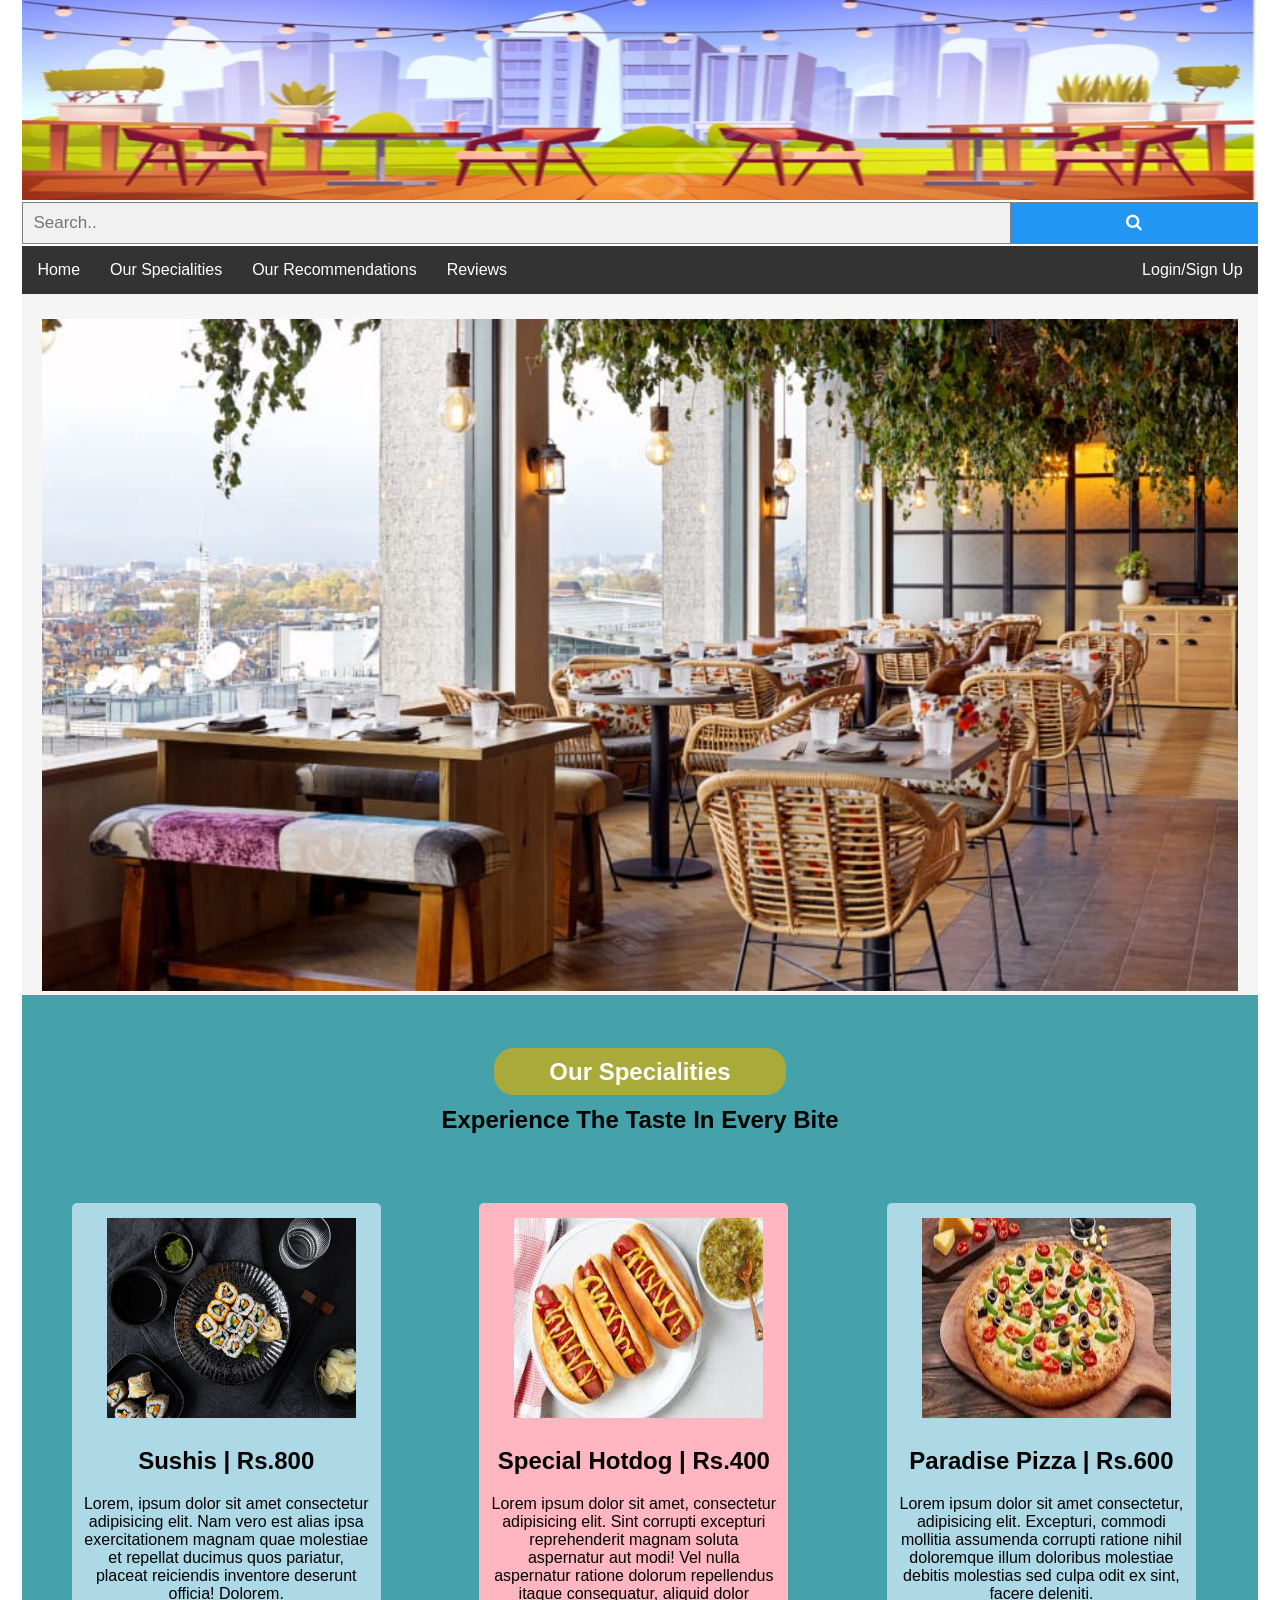
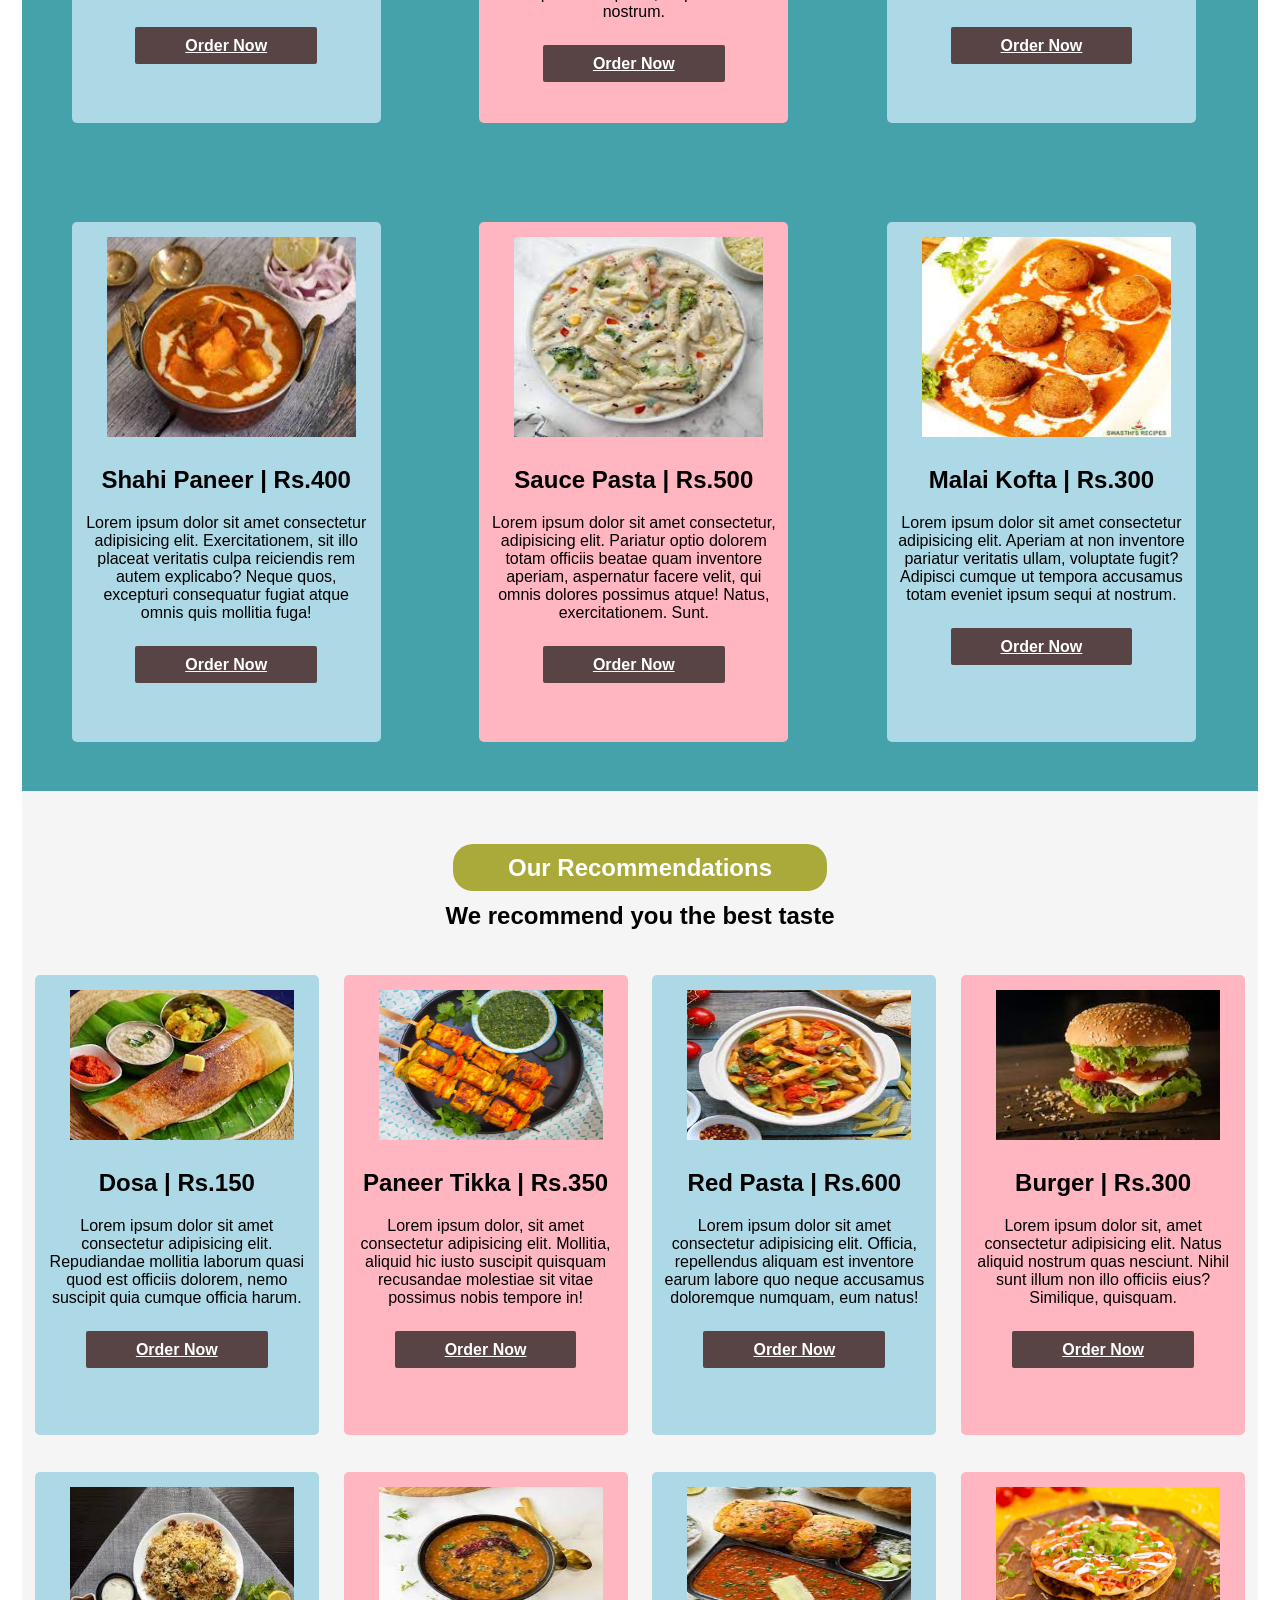
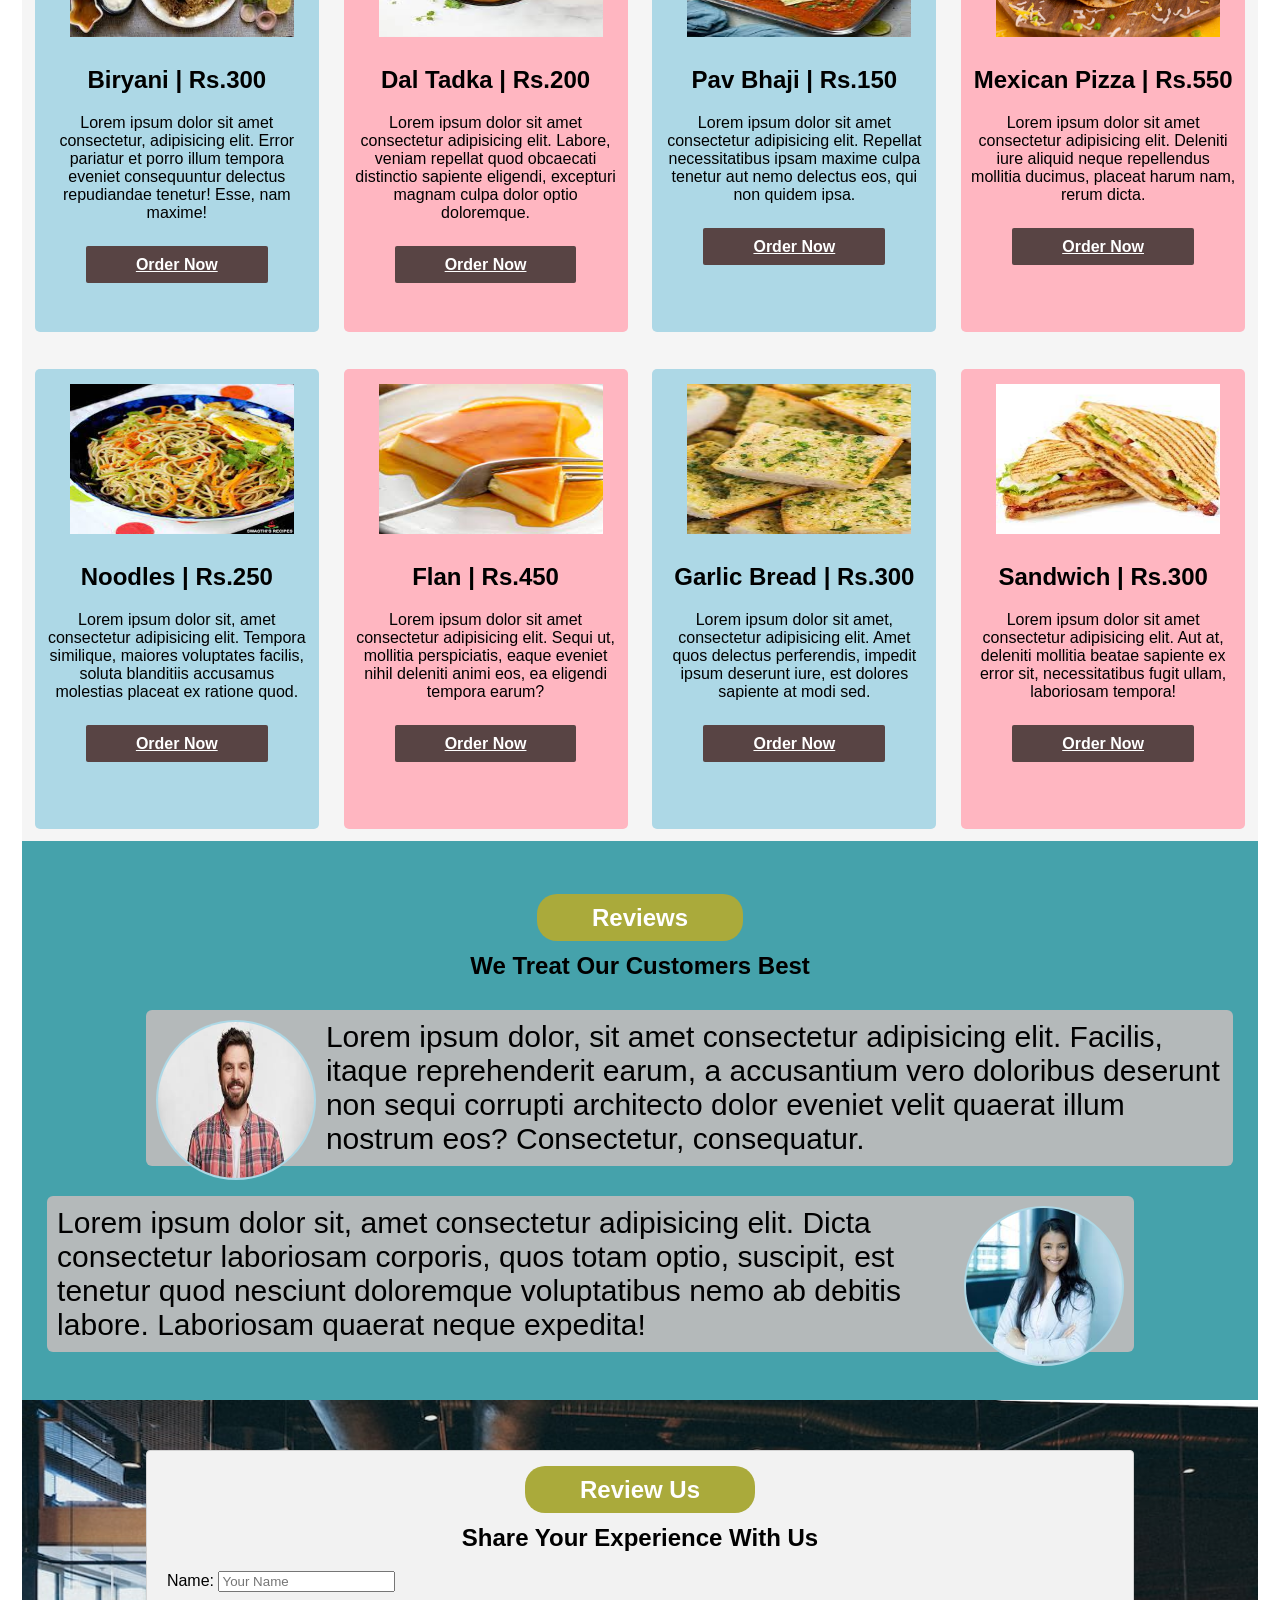
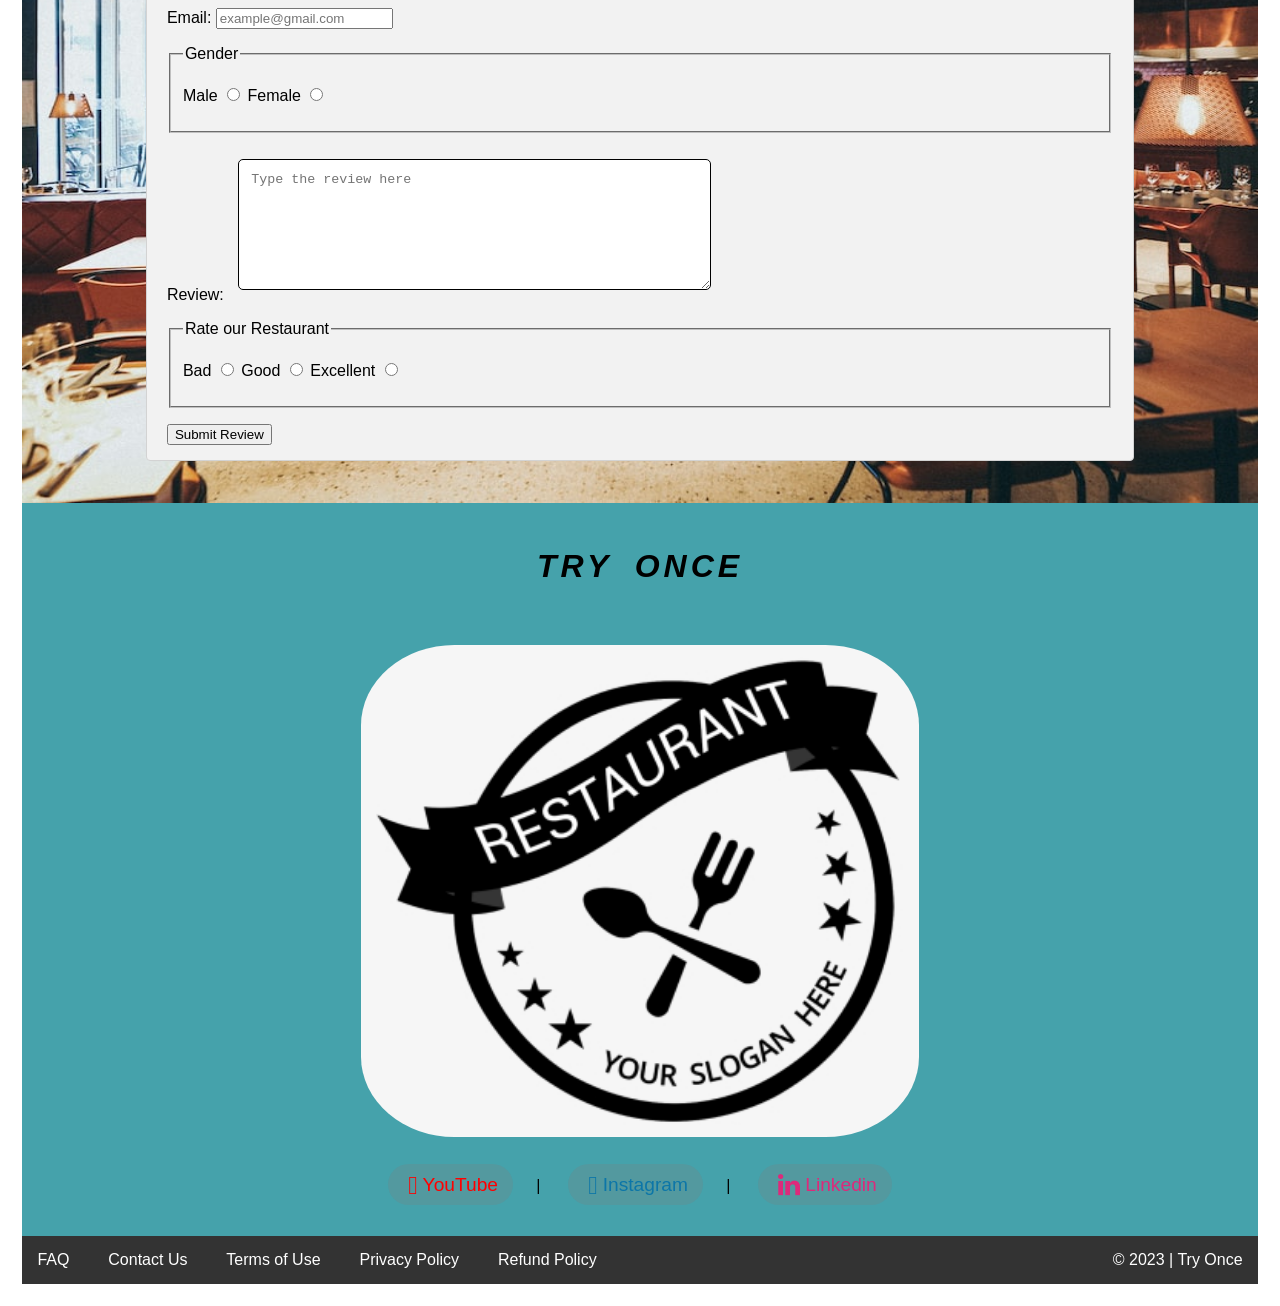
==== commit 6249450c: "Update index.html" ====
--- a/index.html
+++ b/index.html
@@ -100,7 +100,7 @@
         </section>
         <section class="Our_Recommendations" id="Our_Recommendations">
             <br>
-            <h1> <span>Our Recommendations</span> </h1>
+            <h1> <span class="recm">Our Recommendations</span> </h1>
             <h2> <span>We recommend you the best taste</span></h2>
             <div class="flex-container-1">
                     <div class="class4">
--- a/css_file.css
+++ b/css_file.css
@@ -0,0 +1,798 @@
+* {
+    box-sizing: border-box;
+    list-style: none;
+} 
+
+html{
+    scroll-behavior: smooth;
+}
+
+body{
+    padding: 1.4rem;
+    padding-top: 0%;
+}
+
+/* hkggjk */
+/* .check:checked ~ .label .added {
+    opacity: 1;
+    position: absolute;
+    top: 12%;
+}
+.check:checked ~ .label {
+    border: 0.3rem solid darkgreen;
+    background-color: green;
+    color: white;
+}
+.label {
+    position: relative;
+    font-size: 2.1rem;
+    background-color: red;
+    color: white;
+    border: 0.3rem solid darkred;
+    padding: 1rem;
+    padding-right: 2rem;
+    border-radius: 0.6rem;
+    box-shadow: 0 2px 0.6rem black;
+} */
+  
+  /* Style the search field */
+  form.example input[type=text] {
+    padding: 10px;
+    font-size: 17px; 
+    border: 1px solid grey;
+    float: left;
+    width: 80%;
+    background: #f1f1f1;
+  }
+  
+  /* Style the submit button */
+  form.example button {
+    float: left;
+    width: 20%;
+    padding: 10px;
+    background: #2196F3;
+    color: white;
+    font-size: 17px;
+    border: 1px solid grey;
+    border-left: none; /* Prevent double borders */
+    cursor: pointer;
+  }
+  
+  form.example button:hover {
+    background: #0b7dda;
+  }
+  
+  /* Clear floats */
+  form.example::after {
+    content: "";
+    clear: both;
+    display: table;
+  }
+
+  form.example{
+    margin-top: 2px;
+    margin-bottom: 2px;
+  }
+
+body {
+    margin: 0px;
+    font-family: -apple-system, BlinkMacSystemFont, 'Segoe UI', Roboto, Oxygen, Ubuntu, Cantarell, 'Open Sans', 'Helvetica Neue', sans-serif;
+}
+
+.banner{
+    height: 200px;
+    min-height: 50px;
+    background-repeat: no-repeat;
+    background-position: top center;
+    background-size: 50%;
+    background-attachment: fixed;
+}
+
+.menu_img{
+    border-radius: 100%;
+}
+
+header .banner{ 
+    background: url(images/banner_background.jpg);
+    background-repeat: no-repeat;
+    background-size: 100% 200px;
+}
+
+nav{
+    overflow: hidden;
+    /* position: sticky; */
+    z-index: 0;
+    top: 0; 
+    width: 100%;
+}
+
+.home_img{
+    overflow: hidden;
+    z-index: 0;
+    top: 0; 
+    width: 100%;
+}
+
+footer,nav {
+    display: flex;
+    /* overflow: hidden; */
+    background-color: #333;
+}
+
+footer a,nav a {
+    text-decoration: none;
+    padding: 15px;
+    text-align: center;
+    float: left;
+    color: white;
+}
+
+footer a:hover, nav a:hover{
+    background-color: white;
+    color: tomato;
+}
+
+h1,h2,section#rahul,footer{
+    text-align: center;
+}
+
+section{
+    padding-top: 25px;
+    /* background-color: #333; */
+}
+
+section h1 span{
+    background-color: rgb(170, 170, 59);
+    padding: 10px 55px;
+    border-radius: 20px;
+    color: white;
+}
+
+section h2 span{
+    color: black;
+}
+
+/* ch-6 se har ak item ke liye */
+
+.flex-container-1{
+    display: flex;
+    width: 100%;
+    height: 100%;
+    flex-wrap: wrap;
+    align-content:top;
+}
+
+.class1,.class3{
+    text-align: center;
+    background-color: lightblue;
+    width: 25%;
+    height: 520px;
+    margin: 4%;
+    border-radius: 5px;
+    padding: 10px;
+    /* position: relative; */
+}
+
+.class2{
+    text-align: center;
+    background-color: lightpink;
+    width: 25%;
+    height: 520px;
+    margin: 4%;
+    border-radius: 5px;
+    top: -30px;
+    padding: 10px;
+    /* position: relative; */
+}
+
+.class1 img,.class2 img,.class3 img,.class4 img,.class5 img{
+    margin: 5px;
+    width: 100%;
+    height: 200px;
+}
+
+.class4 img,.class5 img{
+    width: 100%;
+    height: 150px;
+}
+
+.class1 a,.class2 a, .class3 a,.class4 a,.class5 a{
+    background-color: rgb(88, 68, 68);
+    font-weight: bold;
+    color: white;
+    padding: 10px 50px;
+    border-radius: 2px;
+    /* top: 15px; */
+}
+
+.class1:hover,.class2:hover,.class3:hover,.class4:hover,.class5:hover{
+    transform: scale(1.06);
+    transition: all 0.3s;
+}
+
+.class1 a:hover,.class2 a:hover,.class3 a:hover,.class4 a:hover,.class5 a:hover{
+    color: red;
+}
+
+.class4,.class5{
+    text-align: center;
+    background-color: lightblue;
+    width: 23%;
+    height: 460px;
+    margin: 1%;
+    margin-top: 2%;
+    border-radius: 5px;
+    /* position: relative; */
+    top: -30px;
+    padding: 10px;
+}
+
+.class5{
+    background-color: lightpink;
+}
+
+
+.flex-container-2{
+    display:flexbox;
+    width: 100%;
+    height: 100%;
+    flex-wrap: wrap;
+    align-content:top;
+}
+
+.box1{
+    margin-left: 10%;
+    margin-right: 2%;
+}
+
+.box2{
+    margin-right: 10%;
+    margin-left: 2%;
+    margin-bottom: 2%;
+}
+
+#box0{
+    float: left;
+    margin: 10px;
+    width: 160px;
+    height: 160px;
+    border-radius: 100%;
+    background-color: lightblue;
+    padding: 2px;
+}
+#box1{
+    float: right;
+    margin: 10px;
+    width: 160px;
+    height: 160px;
+    border-radius: 100%;
+    background-color: lightblue;
+    padding: 2px;
+}
+#p1{
+    background: rgb(180, 185, 186);
+    border-radius: 6px;
+    padding: 10px;
+}
+#p0{
+    background: rgb(180, 185, 186);
+    border-radius: 6px;
+    padding: 10px;
+}
+#p0,#p1{
+    font-size: 30px;
+}
+
+.for_review{
+    background: url(images/review.jpg);
+    background-repeat: no-repeat;
+    background-size: 100% 100%;
+    background-position: top center;
+}
+
+.container{
+    background-color: #f2f2f2;
+    padding: 5px 20px 15px 20px;
+    border: 1px solid lightgrey;
+    border-radius: 4px;
+    width: 80%;
+    height: 100%;
+    margin: 2%;
+    margin-left: 10%;
+    margin-right: 10%;
+    background-position: center;
+}
+
+review_form.input[type="text"], review_form.input[type="email"], select, textarea{
+    width: 50%;
+    padding: 12px;
+    border: 1px solid black;
+    border-radius: 5px;
+    margin: 10px;
+}
+
+review_form.fieldset{
+    background-color: #fff;
+    border: 1px solid #ccc;
+}
+
+review_form.input[type="submit"]{
+    background-color: #4daea1;
+    color: white;
+    padding: 100px 20px;
+    border: none;
+    border-radius: 4px;
+    cursor: pointer;
+    width: 100%;
+}
+
+review_form.input[type="submit"]:hover{
+    background-color: #4caf84;
+}
+
+section:nth-child(even){
+    background-color: #45a2ab;
+}
+
+section:nth-child(odd){
+    background-color: whitesmoke;
+}
+
+img{
+    padding: 0px 20px;
+}
+
+
+section h5{
+    margin: 0px 130px;
+}
+
+.flex-align-right{
+    margin-left: auto;
+}
+
+.profile_img{
+    background-position: center;
+    border-radius: 20%;
+    padding: 30px;
+    width: 50%;
+    height: 50%;
+}
+
+.profile_name{
+    font-size: 2em;
+    font-weight: 900;
+    font-style: italic;
+    letter-spacing: 4px;
+    word-spacing: 10px;
+    text-transform: uppercase;
+    margin: 20px 0px 30px 0px;
+}
+
+.sm-handle a{
+    background-color: rgb(125 125 125 / 25%);
+    padding: 10px 15px;
+    border-radius: 30px;
+    margin: 5px 10px;
+    text-decoration: none;
+    font-size: 1.20em;
+}
+
+.sm-handle a:hover{
+    background-color: rgb(30 30 30 / 25%);
+}
+
+.sm-handle a i{
+    margin: 5px;
+}
+
+.yt_handle{
+    color: #ff0000;
+}
+.insta_handle{
+    color: #0c76a8;
+}
+.link_handle{
+    color: #dd2a7b;
+}
+
+.about_us{
+    margin: 50px;
+}
+.about_us h4{
+    font-size: 1.45em;
+    padding: 0px 10px;
+    color: #120f5e;
+}
+.about_us h5{
+    color: #1c1a3a;
+    font-weight: 900;
+    padding-bottom: 10px 0px 20px 0px;
+}
+
+@media screen and (max-width: 700px) {
+    footer,nav{
+        flex-direction: column;
+        padding: 10px 0px;
+    }
+
+    .sm-handle{
+        inline-direction: column;
+        padding: 10px 0px;
+    }
+
+    .flex-align-right{
+        margin-left: 0;
+    }
+}
+
+@media only screen and (max-width:1200px) {
+    .class1,.class2,.class3{
+        text-align: center;
+        background-color: lightblue;
+        width: 29%;
+        height: 550px;
+        margin:2%;
+        border-radius: 5px;
+        padding: 10px;
+    }
+
+    .class2{
+        background-color: lightpink;
+    }
+
+    .class4,.class5{
+        text-align: center;
+        background-color: lightblue;
+        width: 23%;
+        height: 500px;
+        margin: 1%;
+        margin-top: 2%;
+        border-radius: 5px;
+        padding: 10px;
+    }
+
+    .class5{
+        background-color: lightpink;
+    }
+}
+
+@media only screen and (max-width:1000px) {
+    .class1,.class2,.class3{
+        text-align: center;
+        background-color: lightblue;
+        width: 30.2%;
+        height: 570px;
+        margin:1.5%;
+        border-radius: 5px;
+        padding: 10px;
+    }
+
+    .class2{
+        background-color: lightpink;
+    }
+
+    .class4,.class5{
+        text-align: center;
+        background-color: lightblue;
+        width: 23%;
+        height: 540px;
+        margin: 1%;
+        margin-top: 2%;
+        border-radius: 5px;
+        padding: 10px;
+    }
+
+    .class5{
+        background-color: lightpink;
+    }
+
+    .class4 a,.class5 a{
+        background-color: rgb(88, 68, 68);
+        font-weight: bold;
+        color: white;
+        padding: 7px 40px;
+        border-radius: 1.5px;
+    }
+}
+
+@media only screen and (max-width:900px) {
+    .class1,.class2,.class3{
+        text-align: center;
+        background-color: lightblue;
+        width: 45%;
+        height: 540px;
+        margin:2.5%;
+        border-radius: 5px;
+        padding: 10px;
+    }
+
+    .class2{
+        background-color: lightpink;
+    }
+
+    .class4,.class5{
+        text-align: center;
+        background-color: lightblue;
+        width: 30%;
+        height: 530px;
+        margin: 1.5%;
+        margin-top: 2%;
+        border-radius: 5px;
+        padding: 10px;
+    }
+
+    .class5{
+        background-color: lightpink;
+    }
+}
+
+@media only screen and (max-width:700px) {
+    .class1,.class2,.class3{
+        text-align: center;
+        background-color: lightblue;
+        width: 45%;
+        height: 570px;
+        margin:2.5%;
+        border-radius: 5px;
+        padding: 10px;
+    }
+
+    .class2{
+        background-color: lightpink;
+    }
+
+    .class4,.class5{
+        text-align: center;
+        background-color: lightblue;
+        width: 31%;
+        height: 560px;
+        margin: 1%;
+        margin-top: 2%;
+        border-radius: 3px;
+        padding: 10px;
+    }
+
+    .class5{
+        background-color: lightpink;
+    }
+
+    .class4 a,.class5 a{
+        background-color: rgb(88, 68, 68);
+        font-weight: bold;
+        color: white;
+        padding: 5px 30px;
+        border-radius: 1.5px;
+    }
+}
+
+@media only screen and (max-width:600px) {
+    .class1,.class2,.class3{
+        text-align: center;
+        background-color: lightblue;
+        width: 91%;
+        height: 500px;
+        margin:4%;
+        border-radius: 5px;
+        padding: 10px;
+    }
+
+    .class2{
+        background-color: lightpink;
+    }
+
+    .class4,.class5{
+        text-align: center;
+        background-color: lightblue;
+        width: 48%;
+        height: 520px;
+        margin: 1%;
+        margin-top: 2%;
+        border-radius: 5px;
+        padding: 10px;
+    }
+
+    .class5{
+        background-color: lightpink;
+    }
+
+    .class4 a,.class5 a{
+        background-color: rgb(88, 68, 68);
+        font-weight: bold;
+        color: white;
+        padding: 8px 40px;
+        border-radius: 1px;
+    }
+}
+
+@media only screen and (max-width:500px) {
+    .class1,.class2,.class3{
+        text-align: center;
+        background-color: lightblue;
+        width: 92%;
+        height: 500px;
+        margin:3%;
+        border-radius: 5px;
+        padding: 10px;
+    }
+
+    .class2{
+        background-color: lightpink;
+    }
+
+    .class4,.class5{
+        text-align: center;
+        background-color: lightblue;
+        width: 93%;
+        height: 425px;
+        margin: 3%;
+        margin-top: 2%;
+        border-radius: 5px;
+        padding: 10px;
+    }
+
+    .class5{
+        background-color: lightpink;
+    }
+
+    .class4 a,.class5 a{
+        background-color: rgb(88, 68, 68);
+        font-weight: bold;
+        color: white;
+        padding: 8px 40px;
+        border-radius: 1px;
+    }
+}
+
+
+@media only screen and (max-width:420px){
+    section h1 span{
+        background-color: rgb(170, 170, 59);
+        padding: 8px 35px;
+        border-radius: 10px;
+        color: white;
+    }
+    
+    .class1,.class2,.class3{
+        text-align: center;
+        background-color: lightblue;
+        width: 92%;
+        height: 520px;
+        margin:3%;
+        border-radius: 5px;
+        padding: 10px;
+    }
+
+    .class2{
+        background-color: lightpink;
+    }
+
+    .class4,.class5{
+        text-align: center;
+        background-color: lightblue;
+        width: 93%;
+        height: 425px;
+        margin: 3%;
+        margin-top: 2%;
+        border-radius: 5px;
+        padding: 10px;
+    }
+
+    .class5{
+        background-color: lightpink;
+    }
+
+    .class4 a,.class5 a{
+        background-color: rgb(88, 68, 68);
+        font-weight: bold;
+        color: white;
+        padding: 8px 40px;
+        border-radius: 1px;
+    }
+}
+
+@media only screen and (max-width:380px){
+    section h1 span{
+        background-color: rgb(170, 170, 59);
+        padding: 5px 35px;
+        border-radius: 5px;
+        color: white;
+    }
+
+    .recm{
+        background-color: rgb(170, 170, 59);
+        padding: 5px 5px;
+        border-radius: 5px;
+        color: white;
+    }
+    
+    .class1,.class2,.class3{
+        text-align: center;
+        background-color: lightblue;
+        width: 92%;
+        height: 590px;
+        margin:3%;
+        border-radius: 5px;
+        padding: 10px;
+    }
+
+    .class2{
+        background-color: lightpink;
+    }
+
+    .class4,.class5{
+        text-align: center;
+        background-color: lightblue;
+        width: 93%;
+        height: 480px;
+        margin: 3%;
+        margin-top: 2%;
+        border-radius: 5px;
+        padding: 10px;
+    }
+
+    .class5{
+        background-color: lightpink;
+    }
+
+    .class4 a,.class5 a{
+        background-color: rgb(88, 68, 68);
+        font-weight: bold;
+        color: white;
+        padding: 8px 40px;
+        border-radius: 1px;
+    }
+}
+
+@media only screen and (max-width:300px){
+    section h1 span{
+        background-color: rgb(170, 170, 59);
+        padding: 5px 35px;
+        border-radius: 5px;
+        color: white;
+    }
+
+    .recm{
+        background-color: rgb(170, 170, 59);
+        padding: 5px 5px;
+        border-radius: 5px;
+        color: white;
+    }
+    
+    .class1,.class2,.class3{
+        text-align: center;
+        background-color: lightblue;
+        width: 92%;
+        height: 570px;
+        margin:3%;
+        border-radius: 5px;
+        padding: 10px;
+    }
+
+    .class2{
+        background-color: lightpink;
+    }
+
+    .class4,.class5{
+        text-align: center;
+        background-color: lightblue;
+        width: 93%;
+        height: 480px;
+        margin: 3%;
+        margin-top: 2%;
+        border-radius: 5px;
+        padding: 10px;
+    }
+
+    .class5{
+        background-color: lightpink;
+    }
+
+    .class4 a,.class5 a{
+        background-color: rgb(88, 68, 68);
+        font-weight: bold;
+        color: white;
+        padding: 8px 40px;
+        border-radius: 1px;
+    }
+}
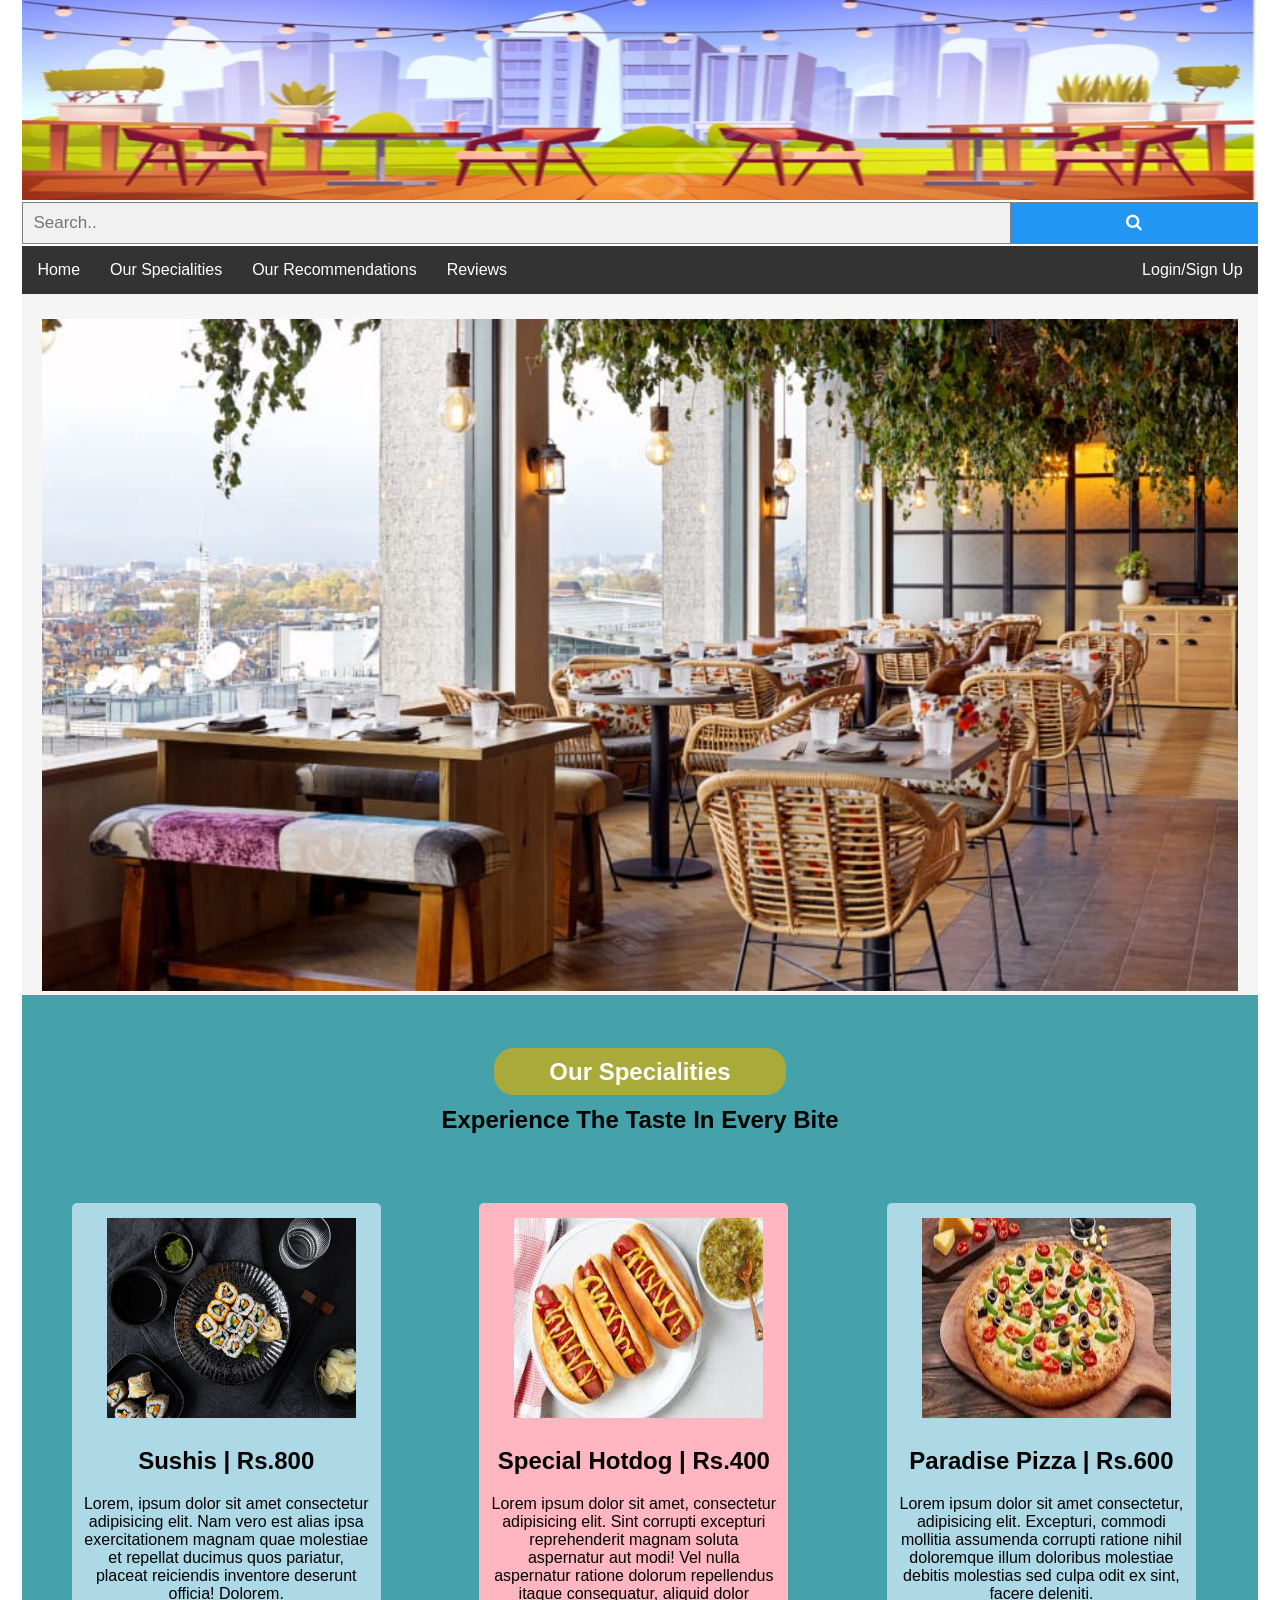
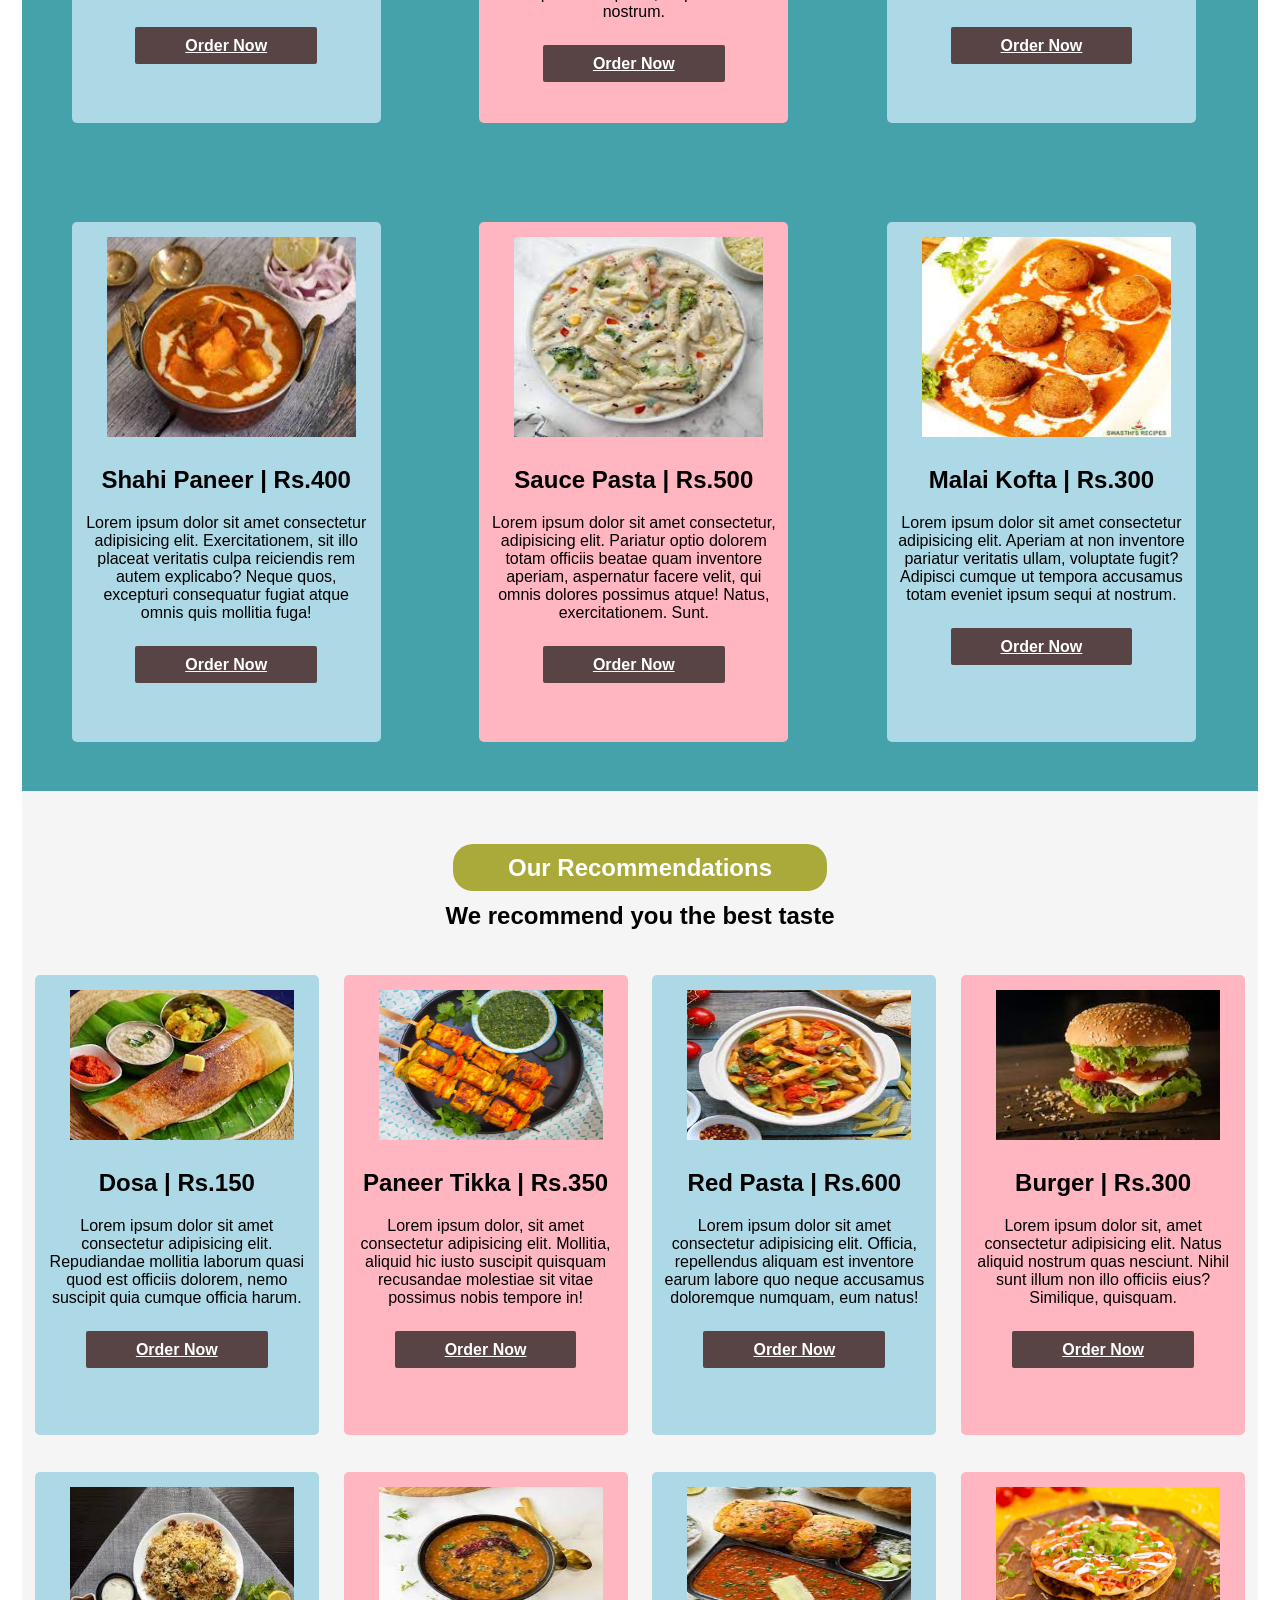
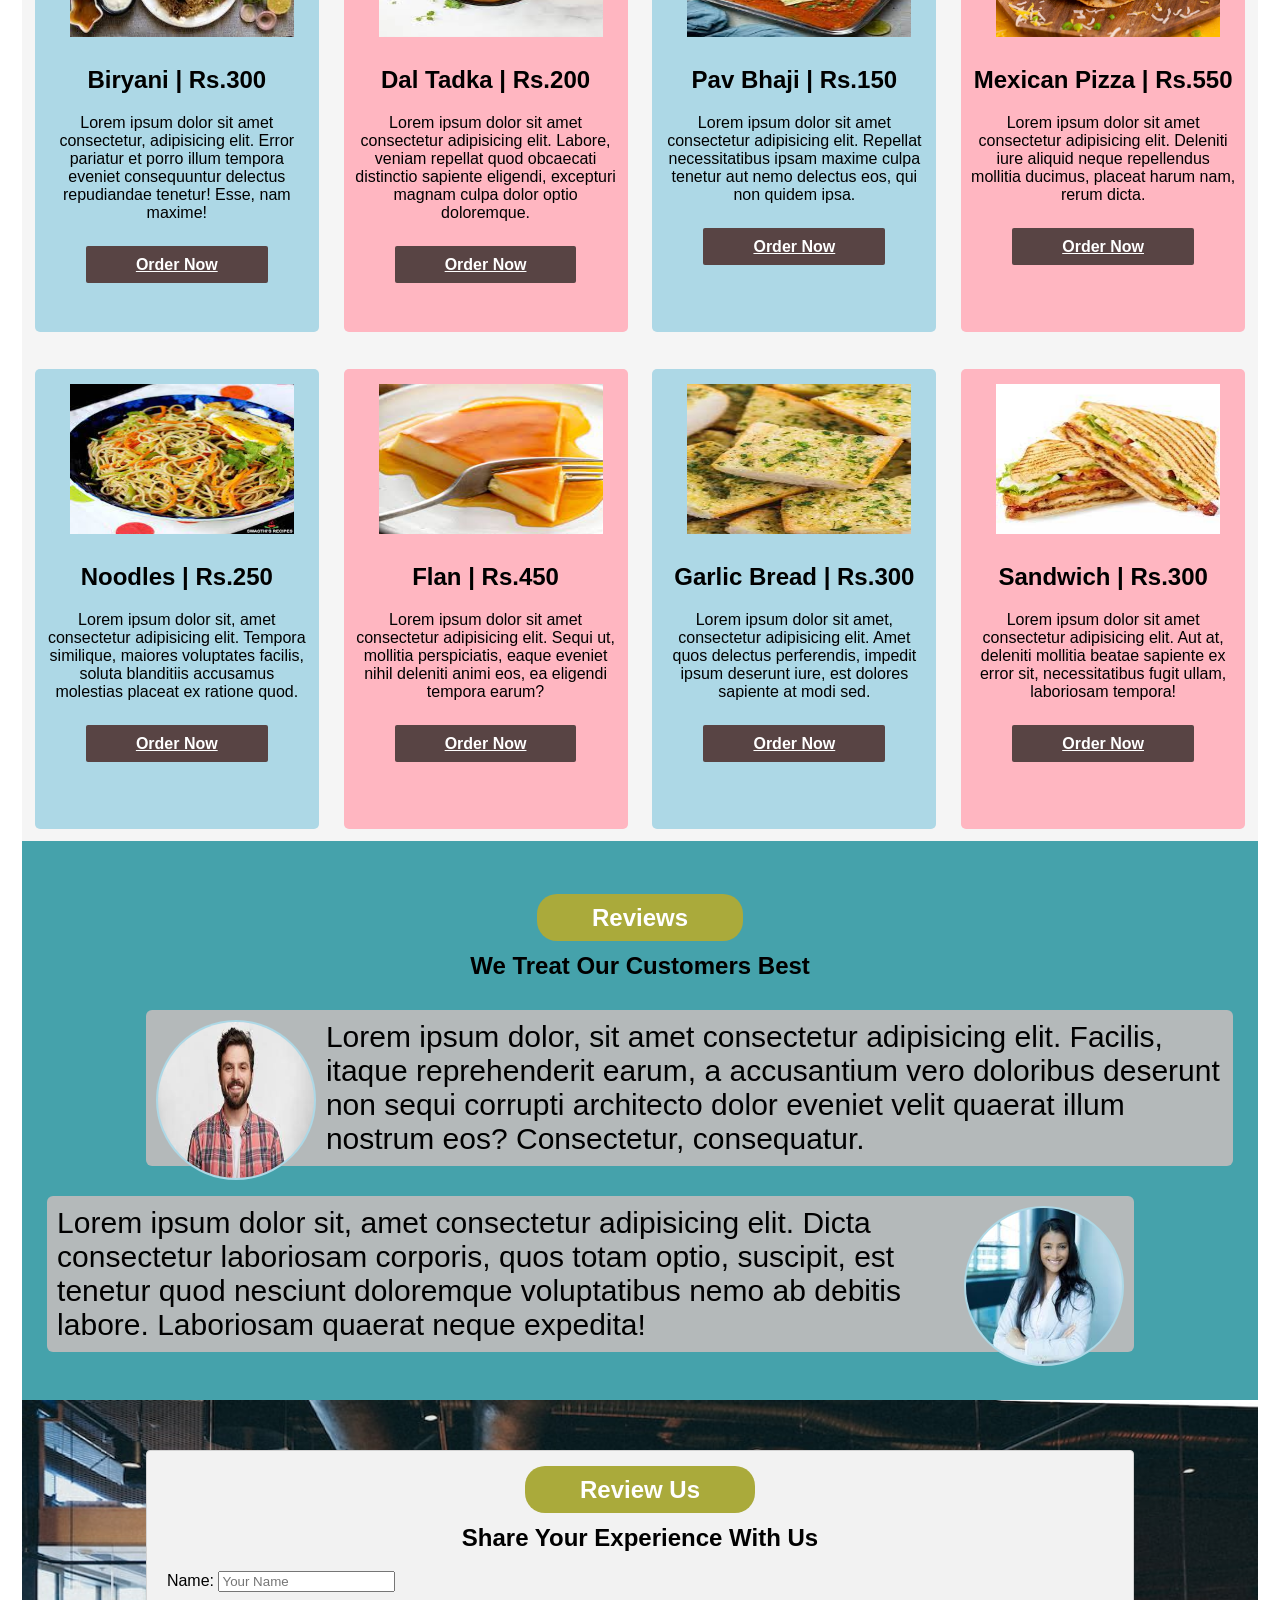
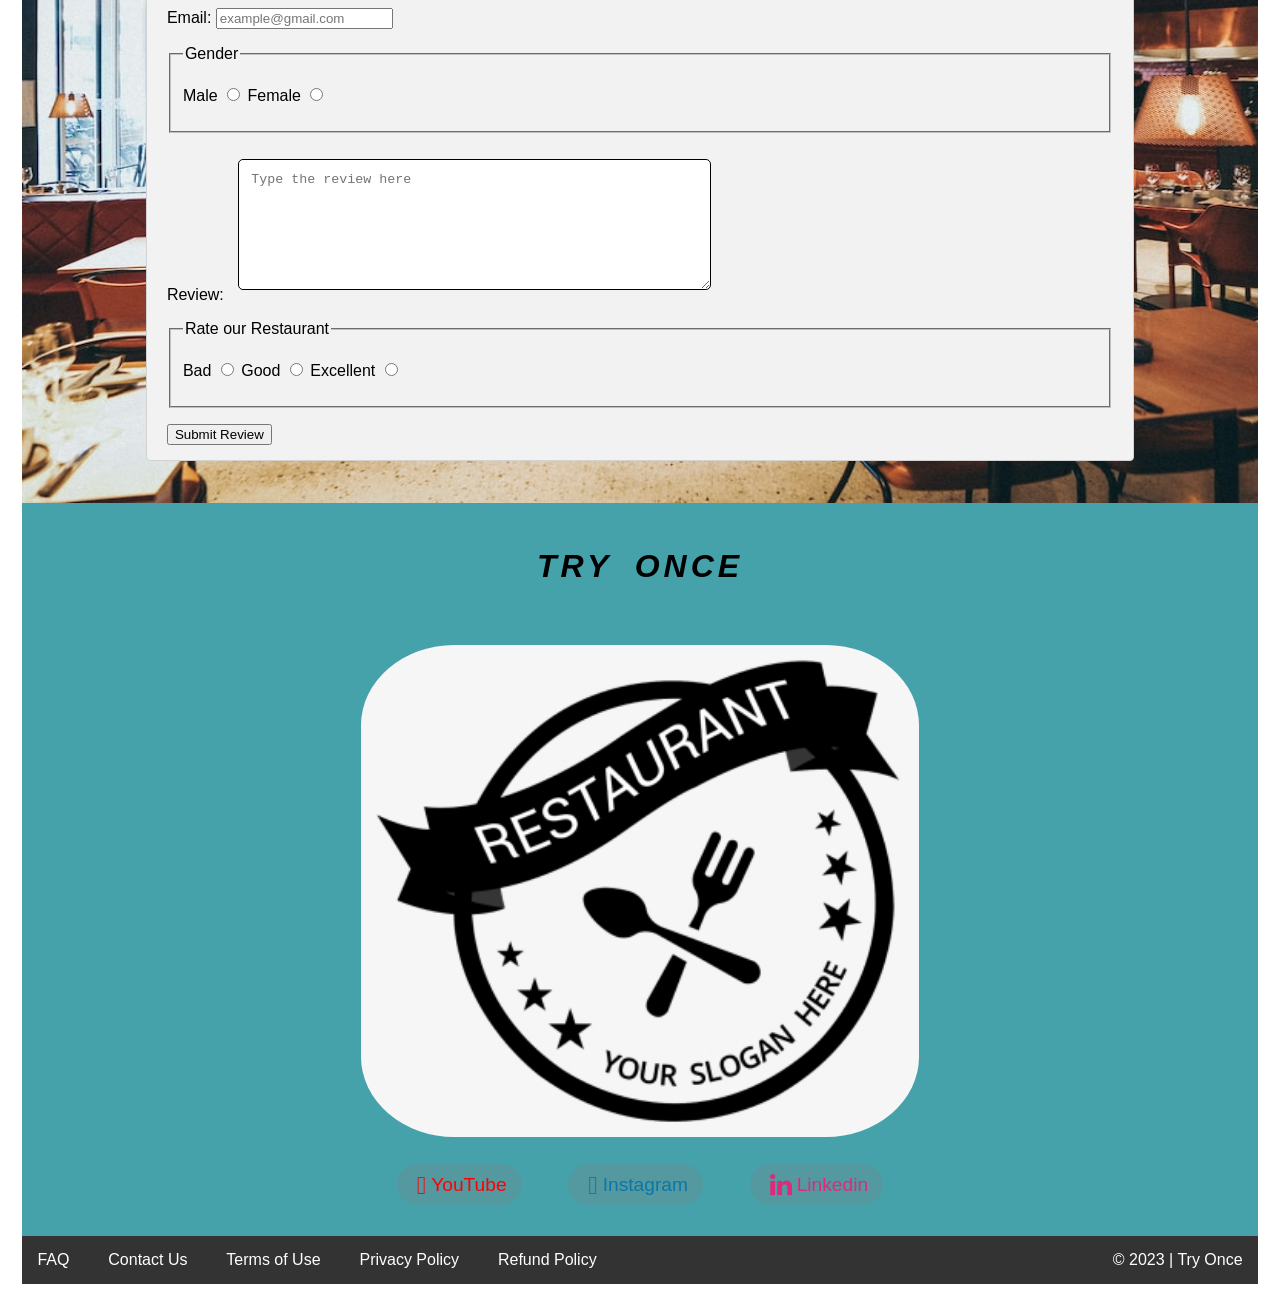
==== commit 66a61efa: "Update index.html" ====
--- a/index.html
+++ b/index.html
@@ -276,11 +276,11 @@
             <h2 class="profile_name">
                 Try Once
             </h2>
-            <img class="profile_img" src="images/restaurant.png" alt="This is an image" width="400">
+            <img class="profile_img" src="images/restaurant.png" alt="This is an image" >
             <br>
             <div class="sm-handle">
-            <a id="ab" href="https://www.youtube.com/" target="_blank" class="yt_handle"><i class="fa-brands fa-youtube fa-lg yt_handle" aria-hidden="true"></i>YouTube</a>&nbsp;&nbsp; | &nbsp;&nbsp;
-            <a id="ab" href="https://www.instagram.com/" target="_blank" class="insta_handle"><i class="fa-brands fa-instagram fa-lg insta_handle" aria-hidden="true"></i>Instagram</a>&nbsp;&nbsp; | &nbsp;&nbsp;
+            <a id="ab" href="https://www.youtube.com/" target="_blank" class="yt_handle"><i class="fa-brands fa-youtube fa-lg yt_handle" aria-hidden="true"></i>YouTube</a>&nbsp;&nbsp;  &nbsp;&nbsp;
+            <a id="ab" href="https://www.instagram.com/" target="_blank" class="insta_handle"><i class="fa-brands fa-instagram fa-lg insta_handle" aria-hidden="true"></i>Instagram</a>&nbsp;&nbsp;  &nbsp;&nbsp;
             <a id="ab" href="https://www.linkedin.com/" target="_blank" class="link_handle"><i class="fa fa-linkedin fa-lg link_handle" aria-hidden="true"></i>Linkedin</a>
             <br><br><br>
             </div>
--- a/css_file.css
+++ b/css_file.css
@@ -12,30 +12,6 @@
     padding-top: 0%;
 }
 
-/* hkggjk */
-/* .check:checked ~ .label .added {
-    opacity: 1;
-    position: absolute;
-    top: 12%;
-}
-.check:checked ~ .label {
-    border: 0.3rem solid darkgreen;
-    background-color: green;
-    color: white;
-}
-.label {
-    position: relative;
-    font-size: 2.1rem;
-    background-color: red;
-    color: white;
-    border: 0.3rem solid darkred;
-    padding: 1rem;
-    padding-right: 2rem;
-    border-radius: 0.6rem;
-    box-shadow: 0 2px 0.6rem black;
-} */
-  
-  /* Style the search field */
   form.example input[type=text] {
     padding: 10px;
     font-size: 17px; 
@@ -416,11 +392,6 @@
         padding: 10px 0px;
     }
 
-    .sm-handle{
-        inline-direction: column;
-        padding: 10px 0px;
-    }
-
     .flex-align-right{
         margin-left: 0;
     }
@@ -602,6 +573,19 @@
         color: white;
         padding: 8px 40px;
         border-radius: 1px;
+    }
+
+    .sm-handle a{
+        background-color: rgb(125 125 125 / 25%);
+        padding: 6px 10px;
+        border-radius: 30px;
+        margin: 2px 5px;
+        text-decoration: none;
+        font-size: 0.80em;
+    }
+    
+    .sm-handle a i{
+        margin: 2px;
     }
 }
 
@@ -689,6 +673,19 @@
         padding: 8px 40px;
         border-radius: 1px;
     }
+
+    .sm-handle a{
+        background-color: rgb(125 125 125 / 25%);
+        padding: 2px 5px;
+        border-radius: 10px;
+        margin: 1px 3px;
+        text-decoration: none;
+        font-size: 0.60em;
+    }
+    
+    .sm-handle a i{
+        margin: 1px;
+    }
 }
 
 @media only screen and (max-width:380px){
@@ -796,3 +793,4 @@
         border-radius: 1px;
     }
 }
+
